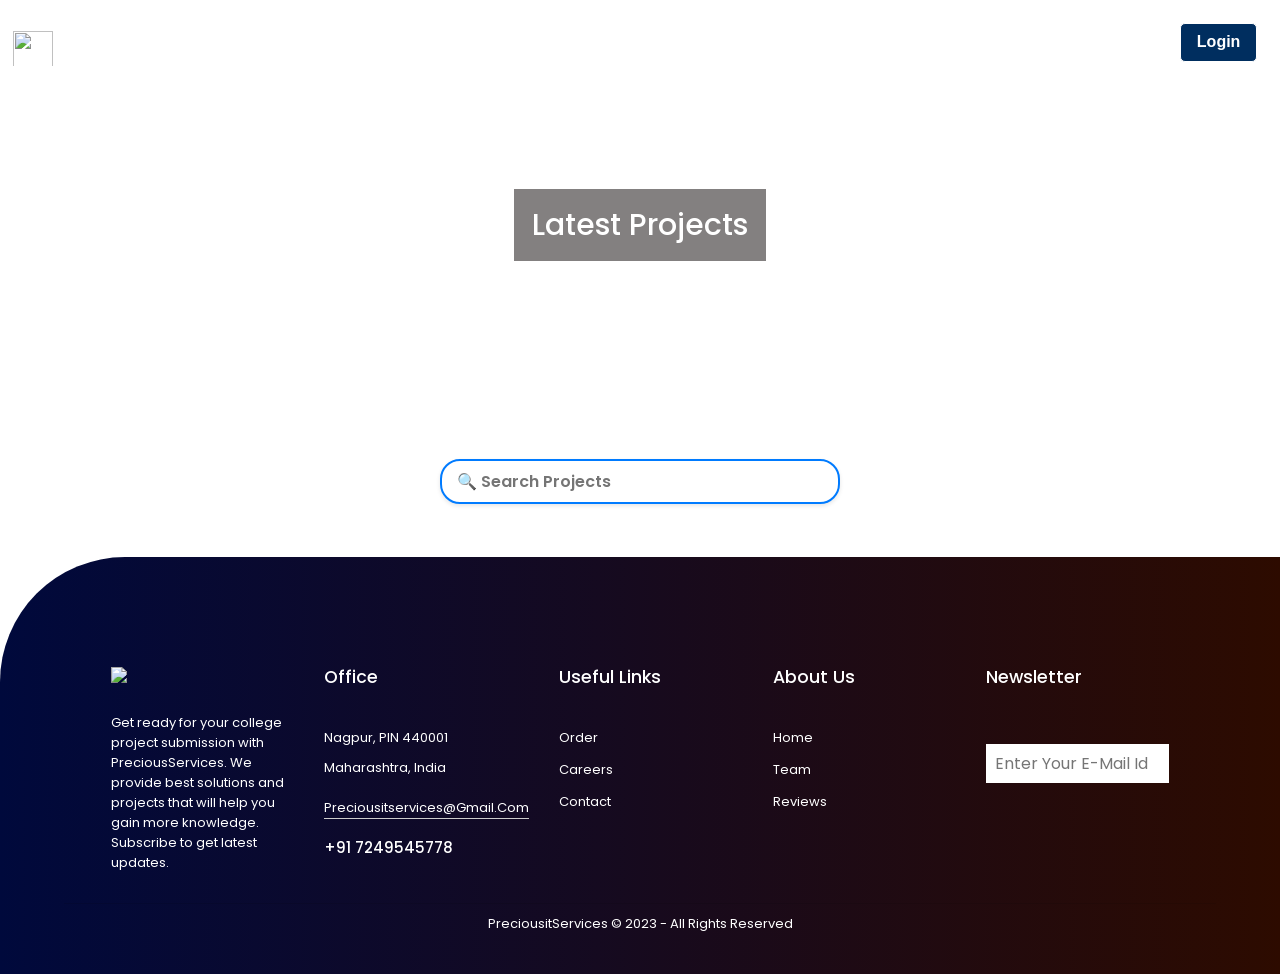
==== backend/public/index.html @ c2a7f5cf "Merge 820ec795fe63b4557c0c79890b43ce06cd295b3c into 014f9a21ab334cb07d75937ef982d6d2a58b1f78" ====
<!DOCTYPE html>
<html lang="en">

<head>
    <meta charset="UTF-8">
    <meta name="viewport" content="width=device-width, initial-scale=1.0">
    <link rel="stylesheet" href="./style.css">
    <link rel="stylesheet" href="../../main.css">
    <link rel="stylesheet" href="https://cdnjs.cloudflare.com/ajax/libs/font-awesome/5.15.3/css/all.min.css">
    <link rel="stylesheet" href="https://unpkg.com/swiper/swiper-bundle.min.css" />
    <link
      rel="stylesheet"
      href="https://cdnjs.cloudflare.com/ajax/libs/font-awesome/5.15.3/css/all.min.css"
    />
    <script src="https://cdnjs.cloudflare.com/ajax/libs/jquery/3.6.0/jquery.min.js"></script>
    <link rel="icon" href="./images/image.png" />
    <link
      rel="stylesheet"
      href="https://cdnjs.cloudflare.com/ajax/libs/twitter-bootstrap/4.1.3/css/bootstrap.min.css"
    />
    <link
      rel="stylesheet"
      href="https://cdnjs.cloudflare.com/ajax/libs/ionicons/2.0.1/css/ionicons.min.css"
    />
    <link
      rel="stylesheet"
      href="https://cdn.jsdelivr.net/npm/bootstrap@4.5.3/dist/css/bootstrap.min.css"
      integrity="sha384-TX8t27EcRE3e/ihU7zmQxVncDAy5uIKz4rEkgIXeMed4M0jlfIDPvg6uqKI2xXr2"
      crossorigin="anonymous"
    />
    <link
      rel="stylesheet"
      href="https://stackpath.bootstrapcdn.com/font-awesome/4.7.0/css/font-awesome.min.css"
      integrity="sha384-wvfXpqpZZVQGK6TAh5PVlGOfQNHSoD2xbE+QkPxCAFlNEevoEH3Sl0sibVcOQVnN"
      crossorigin="anonymous"
    />
    <link
      href="https://fonts.googleapis.com/css2?family=Material+Symbols+Outlined"
      rel="stylesheet"
    />

    <link href="lib/bootstrap/css/bootstrap.min.css" rel="stylesheet" />
    <link href="lib/ionicons/css/ionicons.min.css" rel="stylesheet" />
    <link rel="stylesheet" href="./chatBot/style.css" />
    <link href="lib/owlcarousel/assets/owl.carousel.min.css" rel="stylesheet" />
    <link href="lib/lightbox/css/lightbox.min.css" rel="stylesheet" />
    <script src="https://cdnjs.cloudflare.com/ajax/libs/jquery/3.6.0/jquery.min.js"></script>
    <title>Projects</title>
</head>

<body>
    <header class="header" style="padding: 1.3em;">
        <a href="../../index.html" class="logo"><img src="../../images/pngwing.com(5).png" style="margin-top: .8em;"
                alt=""></a>
        <div class="fas fa-bars"></div>
        <nav class="navbar">
            <ul style="padding-bottom:5px;">
                <li><a href="../../index.html">home</a></li>
                <li><a href="../public/index.html">Projects</a></li>
                <!-- <li><a href="careers.html">career</a></li> -->
                <li><a href="../../index.html#contact">contact</a></li>
                <li><a href="../../backend/public/ourTeam/index.html">Our team</a></li>
                <button id="login" style="cursor: pointer;">Login</button>
                <!-- <h3 id="name"></h3> -->
                <!-- <img id="image" onclick="ProfileClicked()" /> -->
                <!-- <button onclick="logout()" id="logout">Logout</button> -->
            </ul>
        </nav>
    </header>

    <div class="headingProjects">
        <h2><span>Latest Projects</span></h2>
        <input type="search" id="searchProjects" placeholder="🔍 Search projects">
    </div>

    <!-- Latest Courses -->
    <section class="container" style="margin-bottom: 35px;">
        <div class="courses">
            <!-- Projects will be dynamically added here -->
        </div>
    </section>

    <!-- footer  -->

    <footer>
        <div class="row_f">
          <div class="col">
            <img src="../../images/pngwing.com(5).png" class="logo_f" />
            <p class="text-trans-none">
              Get ready for your college project submission with PreciousServices.
              We provide best solutions and projects that will help you gain more knowledge.
              Subscribe to get latest updates.
            </p>
          </div>
          <div class="col">
            <h3>Office</h3>
            <p>Nagpur, PIN 440001</p>
            <p>Maharashtra, India</p>
            <p class="email">preciousitservices@gmail.com</p>
            <h4>+91 7249545778</h4>
          </div>
          <div class="col">
            <h3>Useful Links</h3>
            <ul>
              <li><a href=".index.html#portfolio">Order</a></li>
              <!-- <li> <a href="#team">Team</a></li> -->
              <li><a href="careers.html">careers</a></li>
              <li><a href="tel:7249545778">Contact</a></li>
              <!-- <li> <a href="#faq">FAQ</a></li> -->
            </ul>
          </div>
          <div class="col">
            <h3>About Us</h3>
            <ul>
              <li><a href="index.html">Home</a></li>
              <li><a href="./backend/public/ourTeam/index.html">Team</a></li>
              <li><a href="index.html#service">Reviews</a></li>
              <!-- <li><a href="#">Terms & condition</a></li> -->
              <!-- <li> <a href="#">Privacy policy</a></li> -->
            </ul>
          </div>
          <div class="col">
            <h3>Newsletter</h3>
            <form>
              <i class="icon ion-md-mail"></i>
              <input type="email" placeholder="Enter your e-mail id" required />
              <button type="submit"><i class="icon ion-md-send"></i></button>
            </form>
          </div>
        </div>
        <hr>
        <p class="copyright">
          PreciousitServices &copy; 2023 - All Rights Reserved
        </p>
      </footer>
    <!-- footer  -->

    <script src="https://checkout.razorpay.com/v1/checkout.js"></script>
    <script src="./payment.js"></script>
    <script src="./projects.js"></script>
    <script src="../../main.js"></script>
    <!-- <script src="../../js/login.js"></script> -->
    <script src="https://code.jquery.com/jquery-3.5.1.slim.min.js"
        integrity="sha384-DfXdz2htPH0lsSSs5nCTpuj/zy4C+OGpamoFVy38MVBnE+IbbVYUew+OrCXaRkfj"
        crossorigin="anonymous"></script>
    <script src="https://cdn.jsdelivr.net/npm/bootstrap@4.5.3/dist/js/bootstrap.bundle.min.js"
        integrity="sha384-ho+j7jyWK8fNQe+A12Hb8AhRq26LrZ/JpcUGGOn+Y7RsweNrtN/tE3MoK7ZeZDyx"
        crossorigin="anonymous"></script>
        <script src="https://unpkg.com/swiper/swiper-bundle.min.js"></script>



</body>

</html>
---- backend/public/style.css ----
* {
  padding: 0;
  margin: 0;
}

body {
  font-family: "Poppins", sans-serif;
  transition: 0.1s;
}

.headingProjects {
  background-image: url("./img/projects.jpg");
  height: 50vh;
  width: 100vw;
  background-size: cover;
  background-repeat: no-repeat;
}

.headingProjects h2 {
  color: white;
  display: flex;
  justify-content: center;
  height: 50vh;
  margin: auto;
  align-items: center;
  font-size: 3em;
}

.headingProjects h2 span {
  background-color: rgba(74, 70, 70, 0.684);
  padding: 0.6em;
}

section {
  width: 60%;
  margin: 8vh auto;
}

.section-title {
  display: flex;
  justify-content: center;
}

/* Courses Style */
.courses {
  position: relative;
  display: grid;
  grid-template-columns: repeat(3, 1fr);
  grid-column-gap: 24px;
}
.course {
  text-align: center;
  box-shadow: rgba(99, 99, 99, 0.2) 0px 2px 8px 0px;
  padding: 20px;
  /* width: 15vw;
    height: 30vh; */
    margin-top: 20px;
    border-radius: 8px;
    transition: border 0.1s linear 0s;
    cursor: pointer;
}
.course:hover{
    border: .2px solid rgb(171, 170, 170);
}

.course[data-paid="false"]:hover {
  /* Your hover effect styles */
  border: 0.7px solid grey;
}

.course .course-banner img {
  width: 150px;
  height: 150px;
}

.course-author:hover {
  text-decoration: underline;
  color: tomato;
}
.course-info {
  display: flex;
  flex-direction: column;
  align-items: center; /* Center horizontally */
  text-align: center; /* Center text inside container */
  margin-top: 1em;
}

.course-title{
  margin-top: .5em;
}

.btn-7c {
  overflow: hidden;
}
.btn-7c:before {
  color: #fff;
  z-index: 1;
}
.btn-7c:after {
  position: absolute;
  top: 0;
  left: 0;
  height: 100%;
  z-index: 0;
  width: 0;
  background: #61a2f6e4;
  transition: none;
}
.btn-7c:focus:after {
  animation: fillToRight 0.7s forwards;
}
@keyframes fillToRight {
  to {
    width: 100%;
  }
}

/* Style for the pop-up overlay */
.popup {
  display: none;
  position: fixed;
  top: 0;
  left: 0;
  width: 100%;
  height: 100%;
  background-color: rgba(0, 0, 0, 0.5);
  z-index: 1000;
}

/* Style for the pop-up content */
.popup-content {
  position: absolute;
  top: 50%;
  left: 50%;
  width: 70%;
  transform: translate(-50%, -50%);
  background-color: #fff;
  padding: 20px;
  border-radius: 5px;
  box-shadow: 0 0 10px rgba(0, 0, 0, 0.3);
  max-height: 80vh; /* Adjust this value to control the maximum height of the pop-up */
  overflow: hidden; /* Add scrollbar if content exceeds the max height */
}

@media screen and (max-width: 600px) {
  .popup-content {
    width: 90%; /* Adjust the width for smaller screens */
  }
  .popup-content img {
    width: 90%;
  }
}

/* styles.css */

/* Style for the pop-up overlay */
.popup {
  /* position: fixed; */
  top: 0;
  left: 0;
  width: 100%;
  height: 100%;
  background-color: rgba(0, 0, 0, 0.7);
  display: flex;
  justify-content: center;
  align-items: center;
}

/* Style for the pop-up content */
.popup-content {
  background-color: #fff;
  padding: 20px;
  border-radius: 5px;
  box-shadow: 0px 0px 10px rgba(0, 0, 0, 0.3);
  position: relative;
  width: fit-content;
}

/* Style for the close button */
.close-button {
  position: absolute;
  top: 10px;
  right: 6px;
  font-size: 20px;
  color: #333;
  cursor: pointer;
  background: none;
  z-index: 999;
  border: none;
}

/* Style for the Swiper container */
.swiper-container {
  width: 100%;
  max-width: 600px;
  margin: 0 auto;
  max-height: 60vh;
}

/* Style for the Swiper slides */
.swiper-slide img {
  width: 50%;
  height: auto;
}

/* Style for the Swiper navigation buttons */
.swiper-button-next,
.swiper-button-prev {
  font-size: 24px;
  color: #333;
  cursor: pointer;
  background: none;
  border: none;
  position: absolute;
  top: 50%;
  transform: translateY(-50%);
}

.swiper-button-next {
  right: 10px;
}

.swiper-button-prev {
  left: 10px;
}

/* Style for the close button */
.close-button {
  position: absolute;
  top: 8px;
  right: 15px;
  background: none;
  border: none;
  cursor: pointer;
}

.close-button i {
  font-size: 2rem;
}

.eye-button {
  background: none;
  border: none;
}


.eye-button i{
  font-size: 1.5em;
}

@media screen and (max-width: 768px) {
  /* Adjust the pop-up and slider styles for mobile devices */
  .popup {
    align-items: flex-start;
    overflow-y: scroll; /* Add scrollbar for content that exceeds the screen height */
  }

  .popup-content {
    width: 80%; /* Adjust the width for better fit on smaller screens */
    padding: 8px;
  }

  .swiper-container {
    max-width: 100%; /* Adjust the maximum width for better responsiveness */
    max-height: 50vh; /* Adjust the maximum height for better fit */
  }

  .swiper-slide img {
    width: 80%; /* Adjust the image width to fill the container */
  }
}

/* Style for the rest of your page content */
/* ... (existing styles) ... */

.fa-star {
  font-size: 12px;
}
.fa-star.filled {
  color: #ffc014;
}
.fa-star.empty {
  color: #aeaeae;
  opacity: 0.25;
}
.course-info span {
  color: #a2a2a2;
}
.course-detail h3 {
  font-size: 1.5em;
}
.course-detail p {
  font-size: 1.3em;
  background-color: rgba(255, 0, 0, 0.357);
  width: fit-content;
  padding: 0.1em 0.5em;
  margin: 0.8vh auto;
}

.btn:hover {
  background: rgba(153, 187, 241, 0.419);
}

.btn {
  border: none;
  border-radius: 8px;
  font-family: inherit;
  font-size: 1.3em;
  color: inherit;
  border: 0.5px solid grey;
  background: none;
  cursor: pointer;
  padding: 8px 15px;
  display: inline-block;
  margin: 1vh auto;
  text-transform: uppercase;
  letter-spacing: 1px;
  font-weight: 700;
  outline: none;
  position: relative;
  transition: all 0.3s;
}

.btn:after {
  content: "";
  position: absolute;
  z-index: -1;
  transition: all 0.3s;
}

.buy-button {
  padding: 0.7em;
  width: 10em;
  color: black;
  font-size: 1.2em;
  border: 0.5px solid grey;
  cursor: pointer;
  margin: 0.7em 0;
  font-weight: 600;
  border-radius: 8px;
  font-family: inherit;
}
.buy-button:hover {
  background: #2e4a79;
  color: white;
}

.buy-button[data-paid="true"] {
  /* Button styles when purchased */
  background-color: none;
  pointer-events: none; /* Disable pointer events after purchase */
}

@media (max-width: 600px) {
  .headingProjects h2 {
    font-size: 2em;
  }

  section {
    width: 80%;
  }

  .courses {
    grid-template-columns: repeat(1, 1fr);
    grid-column-gap: 16px;
  }

  .course {
    padding: 10px;
    border-radius: 10px;
    margin: 1.5vh 0;
  }

  .course-banner img {
    width: 100px;
    height: 100px;
  }
}

/* Medium screens (tablets) */
@media (min-width: 601px) and (max-width: 1024px) {
  .headingProjects h2 {
    font-size: 2.5em;
  }

  section {
    width: 70%;
  }

  .courses {
    grid-template-columns: repeat(2, 1fr);
  }
}

.headingProjects input {
  display: flex;
  justify-content: center;
  height: 5vh;
  margin: 1vh auto;
  align-items: center;
  font-size: 2em;
}

.headingProjects input::placeholder {
  padding-left: 0.3em;
  font-weight: 600;
}
#searchProjects {
  padding: 10px;
  border: 2px solid #007bff;
  border-radius: 20px;
  font-size: 16px;
  outline: none;
  box-shadow: 0px 2px 4px rgba(0, 0, 0, 0.1);
  width: 100%;
  max-width: 400px;
}

@media (max-width: 480px) {
  #searchProjects {
    font-size: 14px;
    width: 70vw;
  }
  #searchProjects::placeholder {
    font-size: 0.9em;
  }
}

@import url("https://fonts.googleapis.com/css2?family=Poppins:ital,wght@0,200;0,300;0,400;0,500;1,100;1,300;1,400;1,500&display=swap");

* {
  font-family: "Poppins", sans-serif;
  margin: 0;
  padding: 0;
  box-sizing: border-box;
  text-transform: capitalize;
  transition: all 0.2s linear;
  text-decoration: none;
  scroll-behavior: smooth;
}

html {
  font-size: 62.5%;
  scroll-behavior: smooth;
}

body {
  overflow-x: hidden;
}

.heading,
.clients .section-header h2,
.section-head h1,
.testimonials .section-header h2,
.section-head-1 h4 {
  margin: 2rem;
  padding-top: 6rem;
  display: inline-block;
  font-size: 3.5rem;
  color: #002e5f;
  position: relative;
  letter-spacing: 0.2rem;
}

.heading::before,
.heading::after,
.clients .section-header h2::before,
.clients .section-header h2::after,
.section-head h1::before,
.section-head h1::after,
.testimonials .section-header h2::before,
.testimonials .section-header h2::after,
.section-head-1 h4::before,
.section-head-1 h4::after {
  content: "";
  position: absolute;
  height: 2.5rem;
  width: 2.5rem;
  border-top: 0.4rem solid #002e5f;
  border-left: 0.4rem solid #002e5f;
}

.faq .heading::before,
.faq .heading::after {
  border-top: 0.4rem solid #00bfff;
  border-left: 0.4rem solid #00bfff;
}

.heading::before,
.clients .section-header h2::before,
.section-head h1::before,
.testimonials .section-header h2::before,
.section-head-1 h4::before {
  top: 5.8rem;
  left: -2rem;
}

.heading::after,
.clients .section-header h2::after,
.section-head h1::after,
.testimonials .section-header h2::after,
.section-head-1 h4::after {
  bottom: -0.5rem;
  right: -2rem;
  transform: rotate(180deg);
}

.row .btn {
  outline: none;
  border: none;
  border-radius: 5rem;
  background: white;
  border-style: groove;
  border-color: #002e5f;
  font-size: 1.5rem;
  cursor: pointer;
  height: 3.5rem;
  width: 15rem;
  box-shadow: 0 0.2rem 0.5rem rgba(0, 0, 0, 0.3);
}

.communicate .btn {
  outline: none;
  border: none;
  border-radius: 5rem;
  background: white;
  border-style: groove;
  border-color: #002e5f;
  font-size: 1.5rem;
  cursor: pointer;
  height: 3.5rem;
  width: 15rem;
  box-shadow: 0 0.2rem 0.5rem rgba(0, 0, 0, 0.3);
}

.row .btn:hover {
  letter-spacing: 0.1rem;
  opacity: 0.9;
  color: white;
  background: #002e5f;
}

.communicate .btn:hover {
  letter-spacing: 0.1rem;
  opacity: 0.9;
  color: white;
  background: #00bfff;
}

.header {
  display: flex;
  align-items: center;
  justify-content: space-between;
  width: 100%;
  padding: 1rem 2rem;
  position: fixed;
  top: 0;
  left: 0;
  z-index: 100;
  position: fixed;
}

.header .logo img {
  width: 100%;
  height: 4rem;
  padding-bottom: 0.5em;
  top: 0;
  left: 0;
}

.header .navbar ul {
  list-style-type: none;
  display: flex;
  align-items: center;
  padding-top: 0.5rem;
  justify-content: space-around;
}

.header .navbar ul button {
  flex-wrap: wrap;
  color: rgb(255, 255, 255);
  font-size: large;
  font-family: "Segoe UI", Tahoma, Geneva, Verdana, sans-serif;
  font-weight: 600;
  border-radius: 5px;
  border: none;
  background-color: #002e5f;
  padding: 0.6em;
}

.header .navbar ul button:hover {
  background-color: #227ebb;
  transition: 0.2s;
  transform: ease-in-out;
}

/* name of the user */
.nameCSS {
  color: white;
  margin: 0 1em;
  border: 0.5px solid white;
  padding: 0.2em;
  font-weight: 550;
}

/* image for user */
#image {
  width: 5em;
  border-radius: 50%;
  cursor: pointer;
}

/* logout btn */
#logout {
  margin: 0.2em 1em 0.1em 1em;
  display: none;
}

.header .navbar ul li {
  margin: 0 1.5rem;
}

.header .navbar ul li a {
  font-size: 2rem;
  color: #fff;
}

.header .navbar ul li a:hover {
  color: #00bfff;
  text-decoration: underline;
}

.header .logo i {
  padding: 0.5rem;
}

.header .fa-bars {
  color: #fff;
  cursor: pointer;
  font-size: 3rem;
  display: none;
}

.home {
  min-height: 100vh;
  width: 100vw;
  background-image: url(./images/img1.jpg);
  background-size: cover;
  display: flex;
  align-items: center;
  justify-content: center;
  flex-flow: column;
  text-align: center;
  padding: 0 1rem;
  position: relative;
  overflow: hidden !important;
}

.home h1 {
  color: #fff;
  font-size: 5.5rem;
}

.home h2 {
  color: #fff;
  font-size: 3rem;
}

.home .wave {
  position: absolute;
  bottom: -0.5rem;
  left: 0;
  height: 11rem;
  width: 100%;
  background: url(../public/home/images/wave.png);
  background-size: 100rem 11rem;
  animation: waves 8s linear infinite;
  background-repeat: repeat-x;
}

.home .wave2 {
  animation-direction: reverse;
  animation-duration: 6s;
  opacity: 0.3;
}

.home .wave3 {
  animation-duration: 4s;
  opacity: 0.5;
}

@keyframes waves {
  0% {
    background-position-x: 0;
  }
  100% {
    background-position-x: 100rem;
  }
}

.about {
  min-height: 55vh;
  width: 100vw;
  top: -3rem;
  text-align: center;
  position: relative;
  overflow: hidden;
  line-height: 10rem;
}

.about .row {
  line-height: 4rem;
  display: flex;
  align-items: center;
  justify-content: space-around;
  padding: 0 4rem;
}

.about .row .content {
  text-align: center;
}

.about .row .content h3 {
  font-size: 3rem;
  color: black;
}

.about .row .content p {
  font-size: 2rem;
  color: #333;
  padding: 1rem 0;
}
.pt-5 .container .row .section-head p {
  font-size: 2rem;
  color: #333;
  padding: 1rem 0;
}
.section-head {
  margin-bottom: 60px;
  text-align: center;
  margin-top: -8rem;
}
.section-head p {
  font-size: 20px;
  line-height: 28px;
  text-align: center;
}
.item {
  background: #fff;
  text-align: center;
  padding: 30px 25px;
  box-shadow: 0 0 25px rgba(0, 0, 0, 0.07);
  border-radius: 20px;
  margin-bottom: 30px;
  margin-top: -2rem;
  border: 5px solid rgba(0, 0, 0, 0.07);
  -webkit-transition: all 0.5s ease 0s;
  transition: all 0.5s ease 0s;
}
.item:hover {
  background: #c8d8e4;
  box-shadow: 0 8px 20px 0 rgba(0, 0, 0, 0.2);
  -webkit-transition: all 0.5s ease 0s;
  transition: all 0.5s ease 0s;
}
.item:hover .item,
.item:hover span.icon {
  background: #fff;
  border-radius: 10px;
  -webkit-transition: all 0.5s ease 0s;
  transition: all 0.5s ease 0s;
}
.item h6 {
  font-size: 2rem;
}
.item:hover h6,
.item:hover p {
  color: #2b6777;
  -webkit-transition: all 0.5s ease 0s;
  transition: all 0.5s ease 0s;
}
.item .icon {
  font-size: 40px;
  margin-bottom: 25px;
  color: yellow;
  width: 90px;
  height: 90px;
  line-height: 96px;
  border-radius: 50px;
}
.item .feature_box_col_one {
  background: rgba(247, 198, 5, 0.2);
  color: #52ab98;
}
.item .feature_box_col_two {
  background: rgba(255, 77, 28, 0.15);
  color: #52ab98;
}
.item .feature_box_col_three {
  background: rgba(0, 147, 38, 0.15);
  color: #52ab98;
}
.item .feature_box_col_four {
  background: rgba(0, 108, 255, 0.15);
  color: #52ab98;
}
.item .feature_box_col_five {
  background: rgba(146, 39, 255, 0.15);
  color: #52ab98;
}
.item .feature_box_col_six {
  background: rgba(23, 39, 246, 0.15);
  color: #52ab98;
}
.item p {
  font-size: 15px;
  line-height: 26px;
}
.item h6 {
  margin-bottom: 20px;
  color: #2f2f2f;
}

.counters {
  background-image: url(../images/img2.jpg);
  background-size: cover;
  background-attachment: fixed;
  background-repeat: no-repeat;
  color: #fff;
  padding: 40px 20px;
}

.counters .container {
  display: grid;
  grid-template-columns: repeat(4, 1fr);
  grid-gap: 30px;
  text-align: center;
}

.counters i {
  color: #fff;
  margin-bottom: 5px;
}

.counters .counter {
  font-size: 45px;
  margin: 10px 0;
}

@media (max-width: 700px) {
  .counters .container {
    grid-template-columns: repeat(2, 1fr);
  }

  .counters .container > div:nth-of-type(1),
  .counters .container > div:nth-of-type(2) {
    border-bottom: 1px lightskyblue solid;
    padding-bottom: 20px;
  }

  .header .navbar ul button {
    width: fit-content;
    height: 3.5vh;
    flex-wrap: wrap;
    background: transparent;
    color: rgb(85, 85, 85);
    font-size: large;
    border: 0.5px solid white;
    font-family: "Segoe UI", Tahoma, Geneva, Verdana, sans-serif;
    font-weight: 600;
  }

  .header .navbar ul button:hover {
    text-decoration: underline;
    background: none;
    color: #1da1f2;
  }

  .nameCSS {
    color: rgb(16, 16, 16);
    margin: 0 1em;
    padding: 0.2em;
    font-weight: 550;
    text-decoration: underline;
  }
}

.section-head-1 {
  margin-bottom: 60px;
  background-size: 200%;
  background-position: left;
}
.section-head-1 p {
  color: #333;
  font-size: 20px;
  line-height: 28px;
  text-align: center;
}
.item {
  background: #fff;
  text-align: center;
  padding: 30px 25px;
  box-shadow: 0 0 25px rgba(0, 0, 0, 0.07);
  border-radius: 20px;
  margin-bottom: 30px;
  border: 1px solid rgba(0, 0, 0, 0.07);
  -webkit-transition: all 0.7s ease 0s;
  transition: all 0.7 ease 0s;
}
.item:hover {
  background-image: linear-gradient(to bottom right, #66ffcc 0%, #ffccff 100%);
  background-position: right;
  transition: background-position 3s;
  box-shadow: 0 1px 1px 0 rgba(0, 0, 0, 0.2);
  -webkit-transition: all 0.5s ease 0s;
  transition: all 0.7s ease 0s;
}
.item:hover .item,
.item:hover span.icon {
  background: #fff;
  border-radius: 10px;
  -webkit-transition: all 0.5s ease 0s;
  transition: all 0.5s ease 0s;
}
.item:hover h6,
.item:hover p {
  color: #2b6777;
  -webkit-transition: all 0.5s ease 0s;
  transition: all 0.5s ease 0s;
}
.item .icon {
  font-size: 40px;
  margin-bottom: 25px;
  color: yellow;
  width: 90px;
  height: 90px;
  line-height: 96px;
  border-radius: 50px;
}
.item .feature_box_col_one {
  background: rgba(247, 198, 5, 0.2);
  color: #52ab98;
}
.item .feature_box_col_two {
  background: rgba(255, 77, 28, 0.15);
  color: #52ab98;
}
.item .feature_box_col_three {
  background: rgba(0, 147, 38, 0.15);
  color: #52ab98;
}
.item .feature_box_col_four {
  background: rgba(0, 108, 255, 0.15);
  color: #52ab98;
}
.item .feature_box_col_five {
  background: rgba(146, 39, 255, 0.15);
  color: #52ab98;
}
.item .feature_box_col_six {
  background: rgba(23, 39, 246, 0.15);
  color: #52ab98;
}
.item p {
  font-size: 15px;
  font-family: "Varela Round", Arial, "Helvetica Neue", Helvetica, sans-serif;
  line-height: 26px;
}
.item h6 {
  margin-bottom: 20px;
  font-family: "Varela Round", Arial, "Helvetica Neue", Helvetica, sans-serif;
  color: #2f2f2f;
}

.communicate {
  text-align: center;
  align-items: center;
  background-image: url(../images/img3.jpg);
  background-repeat: no-repeat;
  background-size: cover;
  background-attachment: fixed;
  color: #fff;
  min-height: 35vh;
  padding: 40px 20px;
}

.communicate h3 {
  margin-top: 3rem;
  font-size: 3rem;
}

.communicate p {
  font-size: 2rem;
}

.testimonials {
  position: relative;
  padding: 90px 0 60px 0;
  background: #f2f2f2;
}

.testimonials .testimonial-item {
  position: relative;
  margin: 0 15px 30px 15px;
  background: #ffffff;
}

.testimonials .testimonial-img {
  position: relative;
  background: #000000;
  overflow: hidden;
}

.testimonials .testimonial-text {
  position: relative;
  width: 100%;
  padding: 30px 15px;
  text-align: center;
  background: #ffffff;
}

.testimonials .testimonial-text h3 {
  font-size: 18px;
  font-weight: 700;
  margin-bottom: 10px;
}

.testimonials .testimonial-text h4 {
  font-size: 12px;
  font-weight: 300;
  text-transform: uppercase;
}

.testimonials .testimonial-text p {
  margin: 0;
  font-size: 16px;
  font-weight: 300;
}

.testimonials .owl-nav,
.testimonials .owl-dots {
  margin-top: 5px;
  text-align: center;
}

.testimonials .owl-dot {
  display: inline-block;
  margin: 0 5px;
  width: 12px;
  height: 12px;
  border-radius: 50%;
  background-color: #dddddd;
}

.testimonials .owl-dot.active {
  background-color: #4f84c4;
}

@media (max-width: 575px) {
  .testimonials .testimonial-text {
    padding: 25px;
  }
  .header .navbar ul button {
    margin: 0.3em 0 !important;
  }
  #image {
    padding: 0.3em 0 !important;
  }
}

.clients {
  position: relative;
  padding: 90px 0;
  text-align: center;
  margin-top: -10rem;
  margin-bottom: -10rem;
}

.clients .section-header p {
  padding-bottom: 10px;
  margin-top: 2.5rem;
  text-align: center;
  font-size: 2rem;
  color: #333;
  padding: 1rem 0;
}

.clients img {
  max-width: 100%;
  opacity: 1;
  transition: 0.3s;
  padding: 15px 0;
}

.clients img:hover {
  opacity: 0.5;
}

.clients .owl-nav,
.clients .owl-dots {
  margin-top: 5px;
  text-align: center;
}

.clients .owl-dot {
  display: inline-block;
  margin: 0 5px;
  width: 12px;
  height: 12px;
  border-radius: 50%;
  background-color: #ddd;
}

.clients .owl-dot.active {
  background-color: #4f84c4;
}

.team {
  min-width: 100vw;
  min-height: 95vh;
  text-align: center;
  background-color: #222;
}

.team .heading {
  color: #00bfff;
}

.team .heading::before,
.team .heading::after {
  border-color: #00bfff;
}

.team .row {
  display: inline-block;
  flex-direction: row;
  align-items: center;
  justify-content: center;
}

.team .row .card {
  height: 35rem;
  width: 25rem;
  background-color: #fff;
  text-align: center;
  margin: 5rem 5rem;
  position: relative;
  overflow: hidden;
  -webkit-box-reflect: below 5px linear-gradient(transparent 70%, #0004);
  transition: 0.5s;
}

.team .row .card:hover {
  transform: translateY(-10px);
  cursor: pointer;
}

.team .row .card .image {
  margin: 1rem 0;
  padding-top: 4rem;
}

.team .row .card .image img {
  height: 13rem;
  width: 13rem;
  border-radius: 50%;
  border: 0.5rem solid #fff;
  box-shadow: 0 0 0.5rem rgba(0, 0, 0, 0.3);
  object-fit: cover;
}

.team .row .card .info h3 {
  font-size: 2rem;
  color: #333;
}

.team .row .card .info span {
  font-size: 1.8rem;
  color: #00bfff;
}

.team .row .card .info .icons a {
  margin-top: 4rem;
  padding-top: 0 1rem;
  font-size: 2rem;
  color: #333;
  align-items: center;
  justify-content: center;
  padding: 1rem;
}

.team .row .card .info .icons .fa-facebook-f:hover,
.footer .icons .fa-facebook-f:hover {
  color: #4267b2;
  text-decoration: none;
}

.team .row .card .info .icons .fa-twitter:hover,
.footer .icons .fa-twitter:hover {
  color: #1da1f2;
  text-decoration: none;
}

.team .row .card .info .icons .fa-instagram:hover,
.footer .icons .fa-instagram:hover {
  color: #c13584;
  text-decoration: none;
}

.team .row .card .info .icons .fa-linkedin:hover,
.footer .icons .fa-linkedin:hover {
  color: #2867b2;
  text-decoration: none;
}

.team .row .card::before,
.team .row .card::after {
  content: "";
  position: absolute;
  border-radius: 50%;
  height: 13.5rem;
  width: 13.5rem;
  z-index: -1;
}

.team .row .card::before {
  background: #00bfff;
  top: -3rem;
  right: -4rem;
}

.team .row .card::after {
  background: #ccc;
  bottom: -3rem;
  left: -4rem;
}

.contact {
  text-align: center;
  align-items: center;
}

.contact .heading {
  margin-bottom: 1rem;
}

.contact h2 {
  margin-bottom: 1.5rem;
}

.contact-in {
  width: 80%;
  height: auto;
  margin: auto auto 5rem auto;
  display: flex;
  flex-wrap: wrap;
  padding: 10px;
  border-radius: 10px;
  background: #fff;
  box-shadow: 0px 0px 10px 0px #666;
}

.contact-map {
  width: 100%;
  height: auto;
  flex: 50%;
}
.contact-map iframe {
  width: 100%;
  height: 100%;
}
.contact-form {
  width: 100%;
  height: auto;
  flex: 50%;
  text-align: left;
}
.contact-form-txt {
  margin-left: 2rem;
  width: 95%;
  height: 40px;
  color: #000;
  border: 1px solid #bcbcbc;
  border-radius: 50px;
  outline: none;
  margin-bottom: 20px;
  padding: 15px;
}
.contact-form-email {
  margin-left: 2rem;
  width: 95%;
  height: 40px;
  color: #000;
  border: 1px solid #bcbcbc;
  border-radius: 50px;
  outline: none;
  margin-bottom: 20px;
  padding: 15px;
}
.contact-form-txt::placeholder {
  color: #aaa;
  font-size: 1.5rem;
}
.contact-form-email::placeholder {
  color: #aaa;
  font-size: 1.5rem;
}
.contact-form-txtarea {
  margin-left: 2rem;
  width: 95%;
  height: 130px;
  color: #000;
  border: 1px solid #bcbcbc;
  border-radius: 10px;
  outline: none;
  margin-bottom: 20px;
  padding: 15px;
  font-family: "Poppins", sans-serif;
}
.contact-form-txtarea::placeholder {
  color: #aaa;
  font-size: 1.5rem;
}

.contact-form-btn {
  margin-left: 59rem;
  outline: none;
  border: none;
  border-radius: 5rem;
  background: white;
  border-style: groove;
  border-color: #002e5f;
  font-size: 1.5rem;
  cursor: pointer;
  height: 3.5rem;
  width: 15rem;
  box-shadow: 0 0.2rem 0.5rem rgba(0, 0, 0, 0.3);
}
.contact-form-btn:hover {
  letter-spacing: 0.1rem;
  opacity: 0.9;
  color: white;
  background: #002e5f;
}
.contact-form-phone {
  margin-left: 2rem;
  width: 95%;
  height: 40px;
  color: #000;
  border: 1px solid #bcbcbc;
  border-radius: 50px;
  outline: none;
  margin-bottom: 20px;
  padding: 15px;
}
.contact-form-phone::placeholder {
  color: #aaa;
  font-size: 1.5rem;
}

.footer {
  position: relative;
  padding: 0 0 30px 0;
  background: #333;
}

.footer .footer-top {
  background: #002e5f;
  padding: 60px 0 30px 0;
}

.footer .footer-top .footer-info,
.footer .footer-top .footer-links,
.footer .footer-top .footer-contact,
.footer .footer-top .footer-newsletter {
  margin-bottom: 30px;
}

.footer .footer-top .social-links a {
  font-size: 18px;
  display: inline-block;
  background: #ffffff;
  color: #00bfff;
  line-height: 1;
  padding: 9px 0;
  margin-right: 4px;
  text-align: center;
  width: 36px;
  height: 36px;
  transition: 0.3s;
}

.footer .footer-top .social-links a:hover {
  background: #00bfff;
  color: #ffffff;
}

.footer .footer-top h4 {
  font-size: 16px;
  font-weight: 700;
  color: #ffffff;
  text-transform: uppercase;
  position: relative;
  padding-bottom: 12px;
  margin-bottom: 20px;
  letter-spacing: 1px;
}

.footer .footer-top h4::before {
  content: "";
  position: absolute;
  left: 0;
  bottom: 0;
  height: 0;
  width: 50px;
  border-bottom: 2px solid #ffffff;
}

.footer .footer-top .footer-links ul {
  list-style: none;
  padding: 0;
  margin: 0;
}

.footer .footer-top .footer-links ul i {
  padding-right: 8px;
  color: #ffffff;
  font-size: 16px;
}

.footer .footer-top .footer-links ul li {
  border-bottom: 1px solid #ffffff;
  padding: 7px 0;
}

.footer .footer-top .footer-links ul li:first-child {
  padding-top: 0;
}

.footer .footer-top .footer-links ul a {
  font-size: 14px;
  color: #ffffff;
}

.footer .footer-top .footer-links ul a:hover {
  color: #00bfff;
}

.footer .footer-top .footer-contact p {
  color: #ffffff;
  line-height: 26px;
}

.footer .footer-top .footer-newsletter input[type="email"] {
  padding: 6px 8px;
  width: 60%;
  border: 1px solid #ffffff;
  background: transparent;
  color: #ffffff;
}

.footer .footer-top .footer-newsletter input[type="submit"] {
  border: 0;
  width: 40%;
  padding: 6px 0;
  text-align: center;
  color: black;
  border: 1px solid #ffffff;
  background: #ffffff;
  transition: 0.3s;
  cursor: pointer;
}

.footer .footer-top .footer-newsletter input[type="submit"]:hover {
  color: #ffffff;
  background: #00bfff;
  border: 1px solid #00bfff;
  letter-spacing: 0.2rem;
}

.footer .footer-top .footer-newsletter p {
  color: #ffffff;
  font-size: 14px;
}

.footer .credit,
.footer .copyright {
  text-align: center;
  padding-top: 30px;
}

@media (min-width: 768px) {
  .footer .credit {
    text-align: right;
  }

  .footer .copyright {
    text-align: left;
  }
}

.back-to-top {
  position: fixed;
  display: none;
  background-color: #00bfff;
  color: #ffffff;
  width: 45px;
  height: 45px;
  text-align: center;
  line-height: 1;
  font-size: 44px;
  right: 15px;
  bottom: 15px;
  transition: background 0.3s;
  z-index: 9;
}

.back-to-top i {
  color: #ffffff;
}

.back-to-top i:hover {
  color: black;
}

.faq {
  min-height: 70vh;
  width: 100vw;
  text-align: center;
  padding: 0 2rem;
  background: url(../images/faq.jpg);
  background-repeat: no-repeat;
  background-size: cover;
}

.faq .row {
  display: flex;
  align-items: center;
  justify-content: center;
  padding: 0 2rem;
}

.faq .row .accordion-container {
  width: 50%;
  text-align: left;
}

.faq .row .accordion {
  margin-left: 1rem;
  margin-right: 2rem;
}

.faq .row .accordion-container .accordion .accordion-header {
  background-color: #00bfff;
  margin: 1rem 0;
  box-shadow: 0.1rem 0.1rem 0.3rem rgba(0, 0, 0, 0.3);
  cursor: pointer;
  margin-left: 1rem;
  margin-right: 2rem;
}

.faq .row .accordion-container .accordion .accordion-header span {
  display: inline-block;
  text-align: center;
  height: 4rem;
  width: 5rem;
  line-height: 4rem;
  font-size: 2rem;
  background: #333;
  color: #fff;
  clip-path: polygon(0% 0%, 75% 0%, 100% 50%, 75% 100%, 0% 100%);
}

.faq .row .accordion-container .accordion .accordion-header h3 {
  display: inline;
  color: #333;
  font-weight: 400;
  padding-left: 0.5rem;
  font-size: 1.5rem;
}

.faq .row .accordion-container .accordion .accordion-body {
  padding: 1rem;
  color: #444;
  box-shadow: 0.1rem 0.1rem 0.3rem rgba(0, 0, 0, 0.3);
  background-color: #fff;
  font-size: 1.3rem;
  display: none;
  margin-left: 1rem;
  margin-right: 2rem;
}

@media (max-width: 1200px) {
  .faq {
    min-height: 70vh;
  }

  .header .navbar ul button {
    width: fit-content;
    height: 100%;
    padding: 0 0.3em;
  }
}

@media (max-width: 1000px) {
  html {
    font-size: 50%;
  }

  .header .navbar ul button {
    width: fit-content;
    height: 3.5vh;
    flex-wrap: wrap;
    background: transparent;
    color: rgb(85, 85, 85);
    font-size: large;
    border: 0.5px solid rgb(0, 0, 0);
    font-family: "Segoe UI", Tahoma, Geneva, Verdana, sans-serif;
    font-weight: 600;
  }

  .header .navbar ul button:hover {
    text-decoration: underline;
    background: none;
    color: #1da1f2;
  }

  .nameCSS {
    color: rgb(16, 16, 16);
    margin: 0 1em;
    padding: 0.2em;
    font-weight: 550;
    text-decoration: underline;
  }

  .header .navbar ul button {
    width: fit-content;
    height: 100%;
    padding: 0 0.3em;
  }

  .header .logo img {
    width: 30%;
    height: 3.5rem;
    margin-top: 0.3em;
    top: 0;
    left: 0;
    background-size: cover;
  }

  .header .fa-bars {
    display: block;
    color: white;
    margin-right: 1rem;
  }

  .header .fa-bars:hover {
    color: #00bfff;
  }

  .header .navbar {
    position: fixed;
    top: -120%;
    left: 0;
    height: auto;
    width: 100%;
    background-color: white;
    z-index: 1000;
    border-top: 0.1rem solid rgba(0, 0, 0, 0.3);
  }

  .header .navbar ul {
    height: 100%;
    width: 100%;
    flex-flow: column;
  }

  .header .navbar ul li {
    margin: 1rem 0;
  }

  .header .navbar ul li a {
    color: grey;
    font-size: 2.4rem;
  }

  .header .fa-times {
    transform: rotate(90deg);
  }

  .header .nav-toggle {
    top: 5.8rem;
  }

  .home h1 {
    color: #fff;
    font-size: 4rem;
  }

  .home h2 {
    color: #fff;
    font-size: 2rem;
  }

  .about {
    min-height: 38vh;
    width: 100vw;
    margin-top: -3rem;
    margin-bottom: -2rem;
    top: -2rem;
    text-align: center;
    position: relative;
    overflow: hidden;
    line-height: 6rem;
  }

  .about .row {
    line-height: 2rem;
    display: flex;
    align-items: center;
    justify-content: space-around;
    padding: 0 4rem;
  }

  .about .row .content {
    text-align: center;
  }

  .about .row .content h3 {
    font-size: 2rem;
    color: var(--color);
  }

  .about .row .content p {
    font-size: 1.3rem;
    color: #333;
    padding: 1rem 0;
  }

  .clients {
    position: relative;
    padding: 90px 0;
    text-align: center;
    margin-top: -15rem;
    margin-bottom: -8rem;
  }

  .clients .section-header p {
    padding-bottom: 10px;
    margin-top: 2.5rem;
    text-align: center;
    font-size: 2rem;
  }

  .team {
    min-height: auto;
  }

  .team .row {
    flex-direction: column;
  }

  .contact {
    text-align: center;
    align-items: center;
  }

  .contact .heading {
    margin-bottom: 3rem;
    margin-top: -2rem;
  }

  .contact-in {
    width: 80%;
    height: auto;
    margin: auto auto 5rem auto;
    display: flex;
    flex-wrap: wrap;
    padding: 10px;
    border-radius: 10px;
    background: #fff;
    box-shadow: 0px 0px 10px 0px #666;
  }

  .contact-map {
    width: 100%;
    height: auto;
    flex: 50%;
  }
  .contact-map iframe {
    width: 100%;
    height: 100%;
  }
  .contact-form {
    width: 100%;
    height: auto;
    flex: 50%;
    text-align: left;
  }
  .contact-form-txt {
    width: 90%;
    height: 20px;
    color: #000;
    border: 1px solid #bcbcbc;
    border-radius: 50px;
    outline: none;
    margin-bottom: 20px;
    padding: 15px;
  }
  .contact-form-email {
    margin-left: 2rem;
    width: 90%;
    height: 20px;
    color: #000;
    border: 1px solid #bcbcbc;
    border-radius: 50px;
    outline: none;
    margin-bottom: 20px;
    padding: 15px;
  }
  .contact-form-txt::placeholder {
    color: #aaa;
    font-size: 1.5rem;
  }
  .contact-form-email::placeholder {
    color: #aaa;
    font-size: 1.5rem;
  }
  .contact-form-txtarea {
    margin-left: 2rem;
    width: 90%;
    height: 110px;
    color: #000;
    border: 1px solid #bcbcbc;
    border-radius: 10px;
    outline: none;
    margin-bottom: 20px;
    padding: 15px;
    font-family: "Poppins", sans-serif;
  }
  .contact-form-txtarea::placeholder {
    color: #aaa;
    font-size: 1.5rem;
  }

  .contact-form-btn {
    margin-left: 2rem;
    outline: none;
    border: none;
    border-radius: 5rem;
    background: white;
    border-style: groove;
    border-color: #002e5f;
    font-size: 1.5rem;
    cursor: pointer;
    height: 3.5rem;
    width: 12rem;
    box-shadow: 0 0.2rem 0.5rem rgba(0, 0, 0, 0.3);
  }
  .contact-form-btn:hover {
    letter-spacing: 0.1rem;
    opacity: 0.9;
    color: white;
    background: #002e5f;
  }
  .contact-form-phone {
    margin-left: 2rem;
    width: 90%;
    height: 20px;
    color: #000;
    border: 1px solid #bcbcbc;
    border-radius: 50px;
    outline: none;
    margin-bottom: 20px;
    padding: 15px;
  }
  .contact-form-phone::placeholder {
    color: #aaa;
    font-size: 1.5rem;
  }

  .back-to-top {
    width: 30px;
    height: 30px;
    font-size: 30px;
  }

  .faq {
    padding: 0;
    min-height: 60vh;
  }

  .faq .row {
    padding: 0 1.5rem;
    flex-flow: column;
  }

  .faq .row .accordion-container {
    width: 100%;
  }
}
.pointerBtn {
  cursor: pointer;
}
#soon {
  cursor: wait;
}

#netflix {
  cursor: pointer;
}

#talentin {
  cursor: pointer;
}

/* login media query */
@media (max-width: 1080px) {
  .chatbot {
    right: 1em !important;
    bottom: 5em;
    width: 80% !important;
    height: 65%;
    border-radius: 10px !important;
  }

  .chatbot__box {
    height: 100%;
    padding: 0.5em;
  }

  .chatbot__box ul {
    overflow-y: scroll !important;
  }

  .chatbot__chat p {
    font-size: 0.9em;
  }

  .chatbot__header span {
    display: inline;
  }

  .chatbot__input-box {
    height: 10vh !important;
  }

  .chatbot__input-box span {
    position: relative;
    font-size: 1.6em;
    bottom: 0.2em;
  }

  .chatbot__header b {
    font-size: 0.7em;
  }

  .chatbot__textarea {
    overflow-y: scroll;
    font-size: 1em;
  }

  .chatbot__input-box {
    overflow: hidden;
  }
}
---- main.css ----
@import url("https://fonts.googleapis.com/css2?family=Poppins:ital,wght@0,200;0,300;0,400;0,500;1,100;1,300;1,400;1,500&display=swap");

* {
  font-family: "Poppins", sans-serif;
  margin: 0;
  padding: 0;
  box-sizing: border-box;
  text-transform: capitalize;
  transition: all 0.2s linear;
  text-decoration: none;
  scroll-behavior: smooth;
}

html {
  font-size: 62.5%;
  scroll-behavior: smooth;
}

body {
  overflow-x: hidden;
}

.heading,
.clients .section-header h2,
.section-head h1,
.testimonials .section-header h2,
.section-head-1 h4 {
  margin: 2rem;
  padding-top: 6rem;
  display: inline-block;
  font-size: 3.5rem;
  color: #002e5f;
  position: relative;
  letter-spacing: 0.2rem;
}

.heading::before,
.heading::after,
.clients .section-header h2::before,
.clients .section-header h2::after,
.section-head h1::before,
.section-head h1::after,
.testimonials .section-header h2::before,
.testimonials .section-header h2::after,
.section-head-1 h4::before,
.section-head-1 h4::after {
  content: "";
  position: absolute;
  height: 2.5rem;
  width: 2.5rem;
  border-top: 0.4rem solid #002e5f;
  border-left: 0.4rem solid #002e5f;
}

.faq .heading::before,
.faq .heading::after {
  border-top: 0.4rem solid #00bfff;
  border-left: 0.4rem solid #00bfff;
}

.heading::before,
.clients .section-header h2::before,
.section-head h1::before,
.testimonials .section-header h2::before,
.section-head-1 h4::before {
  top: 5.8rem;
  left: -2rem;
}

.heading::after,
.clients .section-header h2::after,
.section-head h1::after,
.testimonials .section-header h2::after,
.section-head-1 h4::after {
  bottom: -0.5rem;
  right: -2rem;
  transform: rotate(180deg);
}


.text-trans-none {
  text-transform: none;
}

/*------ dark mode -----*/
label{
  position: absolute;
  width: 45px;
  height: 22px;
  right: 2px;
  top:12px;
  border: 2px solid;
  border-radius: 20px;
}
label:before{
  position: absolute;
  content: "";
  width:  20px;
  height: 20px;
  left: 1px;
  top:1px;
  border-radius: 50%;
  cursor: pointer;
  background: #000;
  transition: 0.4s;
}

label.active:before{
  left: 23px;
  background: #fff;
  /* background: black; */
}
body.night{
  background: #000;
  color: #fff;
 
}

/* ---------- */

.row .btn {
  outline: none;
  border: none;
  border-radius: 5rem;
  background: white;
  border-style: groove;
  border-color: #002e5f;
  font-size: 1.5rem;
  cursor: pointer;
  height: 3.5rem;
  width: 15rem;
  box-shadow: 0 0.2rem 0.5rem rgba(0, 0, 0, 0.3);
}

.communicate .btn {
  outline: none;
  border: none;
  border-radius: 5rem;
  background: white;
  border-style: groove;
  border-color: #002e5f;
  font-size: 1.5rem;
  cursor: pointer;
  height: 3.5rem;
  width: 15rem;
  box-shadow: 0 0.2rem 0.5rem rgba(0, 0, 0, 0.3);
}

.row .btn:hover {
  letter-spacing: 0.1rem;
  opacity: 0.9;
  color: white;
  background: #002e5f;
}

.communicate .btn:hover {
  letter-spacing: 0.1rem;
  opacity: 0.9;
  color: white;
  background: #00bfff;
}

.header {
  display: flex;
  align-items: center;
  justify-content: space-between;
  width: 100%;
  padding: 1rem 2rem;
  position: fixed;
  top: 0;
  left: 0;
  z-index: 100;
  position: fixed;
}

.header .logo img {
  width: 4rem;
  height: 4rem;
  padding-bottom: 0.5em;
  top: 0;
  left: 0;
}

.header .navbar ul {
  list-style-type: none;
  display: flex;
  align-items: center;
  padding-top: 0.5rem;
  justify-content: space-around;
}


.header .navbar ul button {
  width: 6vw;
  height: 4.3vh;
  flex-wrap: wrap;
  /* background: transparent; */
  color: rgb(255, 255, 255);
  font-size: medium;
  border: 0.5px solid white;
  font-family: "Segoe UI", Tahoma, Geneva, Verdana, sans-serif;
  font-weight: 600;
  padding: 1px;
  justify-content: center;
  text-align: center;
}


.header .navbar ul button:hover {
  background-color: #227ebb;
  transition: 0.2s;
  transform: ease-in-out;
}

/* name of the user */
.nameCSS {
  color: white;
  margin: 0 1em;
  border: 0.5px solid white;
  padding: 0.2em;
  font-weight: 550;
}

/* image for user */
#image {
  width: 5em;
  border-radius: 50%;
  cursor: pointer;
}

/* logout btn */
#logout {
  margin: 0.2em 1em 0.1em 1em;
  display: none;
}
/* .login {
  margin: 0.2em 1em 0.1em 1em;
  border: none;
  background-color: #2d0b00;
} */

.header .navbar ul li {
  margin: 0 1.5rem;
}

.header .navbar ul li a {
  font-size: 2rem;
  color: #fff;
}

.header .navbar ul li a:hover {
  color: #2d5c6b;
  text-decoration: underline;
}

.header .logo i {
  padding: 0.5rem;
}

.header .fa-bars {
  color: #fff;
  cursor: pointer;
  font-size: 3rem;
  display: none;
}

.home {
  min-height: 100vh;
  width: 100vw;
  background-image: url(./images/img1.jpg);
  background-size: cover;
  display: flex;
  align-items: center;
  justify-content: center;
  flex-flow: column;
  text-align: center;
  padding: 0 1rem;
  position: relative;
  overflow: hidden !important;
}

.home h1 {
  color: #fff;
  font-size: 5.5rem;
}

.home h2 {
  color: #fff;
  font-size: 3rem;
}

.home .wave {
  position: absolute;
  bottom: -0.5rem;
  left: 0;
  height: 11rem;
  width: 100%;
  background: url(../public/home/images/wave.png);
  background-size: 100rem 11rem;
  animation: waves 8s linear infinite;
  background-repeat: repeat-x;
}

.home .wave2 {
  animation-direction: reverse;
  animation-duration: 6s;
  opacity: 0.3;
}

.home .wave3 {
  animation-duration: 4s;
  opacity: 0.5;
}

@keyframes waves {
  0% {
    background-position-x: 0;
  }

  100% {
    background-position-x: 100rem;
  }
}

.about {
  min-height: 55vh;
  width: 100vw;
  top: -3rem;
  text-align: center;
  position: relative;
  overflow: hidden;
  line-height: 10rem;
}

.about .row {
  line-height: 4rem;
  display: flex;
  align-items: center;
  justify-content: space-around;
  padding: 0 4rem;
}

.about .row .content {
  text-align: center;
}

.about .row .content h3 {
  font-size: 3rem;
  color: black;
}

.about .row .content p {
  font-size: 2rem;
  color: #333;
  padding: 1rem 0;
}

.pt-5 .container .row .section-head p {
  font-size: 2rem;
  padding: 1rem 0;
  
}

.section-head {
  margin-bottom: 60px;
  text-align: center;
  margin-top: -8rem;
  text-emphasis-color: #fff;
}

.section-head p {
  font-size: 20px;
  line-height: 28px;
  text-align: center;
}

.item {
  background-color: #1e1d1d;
  text-align: center;
  padding: 30px 25px;
  box-shadow: 0 0 25px rgba(0, 0, 0, 0.07);
  border-radius: 20px;
  margin-bottom: 30px;
  margin-top: -2rem;
  border: 5px solid rgba(0, 0, 0, 0.07);
  -webkit-transition: all 0.5s ease 0s;
  transition: all 0.5s ease 0s;
}

.item:hover {
  background: #c8d8e4;
  box-shadow: 0 8px 20px 0 rgba(0, 0, 0, 0.2);
  -webkit-transition: all 0.5s ease 0s;
  transition: all 0.5s ease 0s;
}

.item:hover .item,
.item:hover span.icon {
  background: #fff;
  border-radius: 10px;
  -webkit-transition: all 0.5s ease 0s;
  transition: all 0.5s ease 0s;
}

.item h6 {
  font-size: 2rem;
}

.item:hover h6,
.item:hover p {
  color: #2b6777;
  text-emphasis-color: #fff;
  -webkit-transition: all 0.5s ease 0s;
  transition: all 0.5s ease 0s;
}

.item .icon {
  font-size: 40px;
  margin-bottom: 25px;
  color: yellow;
  width: 90px;
  height: 90px;
  line-height: 96px;
  border-radius: 50px;
}

.item .feature_box_col_one {
  background: rgba(247, 198, 5, 0.2);
  color: #52ab98;
}

.item .feature_box_col_two {
  background: rgba(255, 77, 28, 0.15);
  color: #52ab98;
}

.item .feature_box_col_three {
  background: rgba(0, 147, 38, 0.15);
  color: #52ab98;
}

.item .feature_box_col_four {
  background: rgba(0, 108, 255, 0.15);
  color: #52ab98;
}

.item .feature_box_col_five {
  background: rgba(146, 39, 255, 0.15);
  color: #52ab98;
}

.item .feature_box_col_six {
  background: rgba(23, 39, 246, 0.15);
  color: #52ab98;
}

.item p {
  font-size: 15px;
  line-height: 26px;
  color: #2f2f2f;
}

.item h6 {
  margin-bottom: 20px;
  color: #2f2f2f;
}

.counters {
  background-image: url(../images/img2.jpg);
  background-size: cover;
  background-attachment: fixed;
  background-repeat: no-repeat;
  color: #fff;
  padding: 40px 20px;
}

.counters .container {
  display: grid;
  grid-template-columns: repeat(4, 1fr);
  grid-gap: 30px;
  text-align: center;
}

.counters i {
  color: #fff;
  margin-bottom: 5px;
}

.counters .counter {
  font-size: 45px;
  margin: 10px 0;
}

@media (max-width: 700px) {
  .counters .container {
    grid-template-columns: repeat(2, 1fr);
  }

  .counters .container > div:nth-of-type(1),
  .counters .container > div:nth-of-type(2) {
    border-bottom: 1px lightskyblue solid;
    padding-bottom: 20px;
  }

  .header .navbar ul button {
    width: fit-content;
    height: 3.5vh;
    flex-wrap: wrap;
    background: transparent;
    color: white;
    font-size: large;
    border: 0.5px solid white;
    font-family: "Segoe UI", Tahoma, Geneva, Verdana, sans-serif;
    font-weight: 600;
  }

  .header .navbar ul button:hover {
    text-decoration: underline;
    background: none;
    color: #1da1f2;
  }

  .nameCSS {
    color: rgb(16, 16, 16);
    margin: 0 1em;
    padding: 0.2em;
    font-weight: 550;
    text-decoration: underline;
  }

  .col {
    flex-basis: 100%;
    margin-top: 20px;
  }
}

.section-head-1 {
  margin-bottom: 60px;
  background-size: 200%;
  background-position: left;
}

.section-head-1 p {
  color: #333;
 
  font-size: 20px;
  line-height: 28px;
  text-align: center;
}

.item {
  background: #fff;
  text-align: center;
  padding: 30px 25px;
  box-shadow: 0 0 25px rgba(0, 0, 0, 0.07);
  border-radius: 20px;
  margin-bottom: 30px;
  border: 1px solid rgba(0, 0, 0, 0.07);
  -webkit-transition: all 0.7s ease 0s;
  transition: all 0.7 ease 0s;
}

.item:hover {
  background-image: linear-gradient(to bottom right, #66ffcc 0%, #ffccff 100%);
  background-position: right;
  transition: background-position 3s;
  box-shadow: 0 1px 1px 0 rgba(0, 0, 0, 0.2);
  -webkit-transition: all 0.5s ease 0s;
  transition: all 0.7s ease 0s;
}

.item:hover .item,
.item:hover span.icon {
  background: #fff;
  border-radius: 10px;
  -webkit-transition: all 0.5s ease 0s;
  transition: all 0.5s ease 0s;
}

.item:hover h6,
.item:hover p {
  color: #2b6777;
  -webkit-transition: all 0.5s ease 0s;
  transition: all 0.5s ease 0s;
}

.item .icon {
  font-size: 40px;
  margin-bottom: 25px;
  color: yellow;
  width: 90px;
  height: 90px;
  line-height: 96px;
  border-radius: 50px;
}

.item .feature_box_col_one {
  background: rgba(247, 198, 5, 0.2);
  color: #52ab98;
}

.item .feature_box_col_two {
  background: rgba(255, 77, 28, 0.15);
  color: #52ab98;
}

.item .feature_box_col_three {
  background: rgba(0, 147, 38, 0.15);
  color: #52ab98;
}

.item .feature_box_col_four {
  background: rgba(0, 108, 255, 0.15);
  color: #52ab98;
}

.item .feature_box_col_five {
  background: rgba(146, 39, 255, 0.15);
  color: #52ab98;
}

.item .feature_box_col_six {
  background: rgba(23, 39, 246, 0.15);
  color: #52ab98;
}

.item p {
  font-size: 15px;
  font-family: "Varela Round", Arial, "Helvetica Neue", Helvetica, sans-serif;
  line-height: 26px;
}

.item h6 {
  margin-bottom: 20px;
  font-family: "Varela Round", Arial, "Helvetica Neue", Helvetica, sans-serif;
  color: #2f2f2f;
}

.communicate {
  text-align: center;
  align-items: center;
  background-image: url(../images/img3.jpg);
  background-repeat: no-repeat;
  background-size: cover;
  background-attachment: fixed;
  color: #fff;
  min-height: 35vh;
  padding: 40px 20px;
}

.communicate h3 {
  margin-top: 3rem;
  font-size: 3rem;
}

.communicate p {
  font-size: 2rem;
}

.testimonials {
  position: relative;
  padding: 90px 0 60px 0;
  background: #f2f2f2;
}

.testimonials .testimonial-item {
  position: relative;
  margin: 0 15px 30px 15px;
  background: #ffffff;
}

.testimonials .testimonial-img {
  position: relative;
  background: #000000;
  overflow: hidden;
}

.testimonials .testimonial-text {
  position: relative;
  width: 100%;
  padding: 30px 15px;
  text-align: center;
  background: #ffffff;
}

.testimonials .testimonial-text h3 {
  font-size: 18px;
  font-weight: 700;
  margin-bottom: 10px;
}

.testimonials .testimonial-text h4 {
  font-size: 12px;
  font-weight: 300;
  text-transform: uppercase;
}

.testimonials .testimonial-text p {
  margin: 0;
  font-size: 16px;
  font-weight: 300;
}

.testimonials .owl-nav,
.testimonials .owl-dots {
  margin-top: 5px;
  text-align: center;
}

.testimonials .owl-dot {
  display: inline-block;
  margin: 0 5px;
  width: 12px;
  height: 12px;
  border-radius: 50%;
  background-color: #dddddd;
}

.testimonials .owl-dot.active {
  background-color: #4f84c4;
}

@media (max-width: 575px) {
  .testimonials .testimonial-text {
    padding: 25px;
  }

  .header .navbar ul button {
    margin: 0.3em 0 !important;
  }

  #image {
    padding: 0.3em 0 !important;
  }
}

.clients {
  position: relative;
  padding: 90px 0;
  text-align: center;
  margin-top: -10rem;
  margin-bottom: -10rem;
}

.clients .section-header p {
  padding-bottom: 10px;
  margin-top: 2.5rem;
  text-align: center;
  font-size: 2rem;
  color: #333;
  padding: 1rem 0;
}

.clients img {
  max-width: 100%;
  opacity: 1;
  transition: 0.3s;
  padding: 15px 0;
}

.clients img:hover {
  opacity: 0.5;
}

.clients .owl-nav,
.clients .owl-dots {
  margin-top: 5px;
  text-align: center;
}

.clients .owl-dot {
  display: inline-block;
  margin: 0 5px;
  width: 12px;
  height: 12px;
  border-radius: 50%;
  background-color: #ddd;
}

.clients .owl-dot.active {
  background-color: #4f84c4;
}

.team {
  min-width: 100vw;
  min-height: 95vh;
  text-align: center;
  background-color: #222;
}

.team .heading {
  color: #00bfff;
}

.team .heading::before,
.team .heading::after {
  border-color: #00bfff;
}

.team .row {
  display: inline-block;
  flex-direction: row;
  align-items: center;
  justify-content: center;
}

.team .row .card {
  height: 35rem;
  width: 25rem;
  background-color: #fff;
  text-align: center;
  margin: 5rem 5rem;
  position: relative;
  overflow: hidden;
  -webkit-box-reflect: below 5px linear-gradient(transparent 70%, #0004);
  transition: 0.5s;
}

.team .row .card:hover {
  transform: translateY(-10px);
  cursor: pointer;
}

.team .row .card .image {
  margin: 1rem 0;
  padding-top: 4rem;
}

.team .row .card .image img {
  height: 13rem;
  width: 13rem;
  border-radius: 50%;
  border: 0.5rem solid #fff;
  box-shadow: 0 0 0.5rem rgba(0, 0, 0, 0.3);
  object-fit: cover;
}

.team .row .card .info h3 {
  font-size: 2rem;
  color: #333;
}

.team .row .card .info span {
  font-size: 1.8rem;
  color: #00bfff;
}

.team .row .card .info .icons a {
  margin-top: 4rem;
  padding-top: 0 1rem;
  font-size: 2rem;
  color: #333;
  align-items: center;
  justify-content: center;
  padding: 1rem;
}

.team .row .card .info .icons .fa-facebook-f:hover {
  color: #4267b2;
  text-decoration: none;
}

.team .row .card .info .icons .fa-twitter:hover {
  color: #1da1f2;
  text-decoration: none;
}

.team .row .card .info .icons .fa-instagram:hover {
  color: #c13584;
  text-decoration: none;
}

.team .row .card .info .icons .fa-linkedin:hover {
  color: #2867b2;
  text-decoration: none;
}

.team .row .card::before,
.team .row .card::after {
  content: "";
  position: absolute;
  border-radius: 50%;
  height: 13.5rem;
  width: 13.5rem;
  z-index: -1;
}

.team .row .card::before {
  background: #00bfff;
  top: -3rem;
  right: -4rem;
}

.team .row .card::after {
  background: #ccc;   
  bottom: -3rem;
  left: -4rem;
}

.contact {
  text-align: center;
  align-items: center;
}

.contact .heading {
  margin-bottom: 1rem;
}

.contact h2 {
  margin-bottom: 1.5rem;
}

.contact-in {
  width: 80%;
  height: auto;
  margin: auto auto 5rem auto;
  display: flex;
  flex-direction: column;
  flex-wrap: wrap;
  padding: 10px;
  border-radius: 10px;
  background: #fff;
  box-shadow: 0px 0px 10px 0px #666;
}

.contact-map {
  width: 100%;
  height: auto;
  flex: 50%;
}
.contact-map iframe {
  width: 100%;
  height: 100%;
}

.contact-form {
  width: 100%;
  height: auto;
  flex: 50%;
  text-align: left;
}
.contact-form-txt {
  margin-left: 2rem;
  width: 95%;
  height: 40px;
  color: #000;
  border: 1px solid #bcbcbc;
  border-radius: 50px;
  outline: none;
  margin-bottom: 20px;
  padding: 15px;
}
.contact-form-email {
  margin-left: 2rem;
  width: 95%;
  height: 40px;
  color: #000;
  border: 1px solid #bcbcbc;
  border-radius: 50px;
  outline: none;
  margin-bottom: 20px;
  padding: 15px;
  text-transform: none;
}
.contact-form-txt::placeholder {
  color: #aaa;
  font-size: 1.5rem;
}
.contact-form-email::placeholder {
  color: #aaa;
  font-size: 1.5rem;
}
.contact-form-txtarea {
  margin-left: 2rem;
  width: 95%;
  height: 130px;
  color: #000;
  border: 1px solid #bcbcbc;
  border-radius: 10px;
  outline: none;
  margin-bottom: 20px;
  padding: 15px;
  font-family: "Poppins", sans-serif;
}
.contact-form-txtarea::placeholder {
  color: #aaa;
  font-size: 1.5rem;
}

.contact-form-btn {
  /* margin-left: 59rem; */
  outline: none;
  border: none;
  border-radius: 1rem;
  background: white;
  border-style: groove;
  border-color: #002e5f;
  font-size: 1.5rem;
  cursor: pointer;
  height: 4.5rem;
  width: 15rem;
  box-shadow: 0 0.2rem 0.5rem rgba(0, 0, 0, 0.3);
}
.contact-form-btn:hover {
  letter-spacing: 0.1rem;
  opacity: 0.9;
  color: white;
  background: #002e5f;
}
.contact-form-phone {
  margin-left: 2rem;
  width: 95%;
  height: 40px;
  color: #000;
  border: 1px solid #bcbcbc;
  border-radius: 50px;
  outline: none;
  margin-bottom: 20px;
  padding: 15px;
}
.contact-form-phone::placeholder {
  color: #aaa;
  font-size: 1.5rem;
}

footer {
  width: 100%;
  position: relative;
  background: linear-gradient(to right, #00093c, #2d0b00);
  color: #fff;
  padding: 100px 0px 30px;
  border-top-left-radius: 125px;
  font-size: 13px;
  line-height: 20px;
}

.row_f {
  width: 85%;
  margin: auto;
  display: flex;
  flex-wrap: wrap;
  align-items: flex-start;
  justify-content: space-between;
}

.logo_f {
  width: 30%;
  margin-bottom: 30px;
}

.col {
  flex-basis: 25%;
  padding: 10px;
}

.col h3 {
  width: fit-content;
  margin-bottom: 40px;
  position: relative;
}

.email {
  width: fit-content;
  border-bottom: 1px solid #ccc;
  margin: 20px 0;
}

ul li {
  list-style: none;
  margin-bottom: 12px;
}

ul li a {
  text-decoration: none;
  color: white;
}

form {
  display: flex;
  flex-direction: column;
  margin-top: 15px;
  align-items: center;
  justify-content: space-between;
  margin-bottom: 50px;
}

form .ion-md-mail {
  font-size: 18px;
  margin-right: 10px;
}

form input {
  width: 100%;
  /* background: transparent; */
  padding: 0.6em;
  margin: 1em;
  color: #ccc;
  border: 0;
  outline: none;
  font-size: 16px;
}
.input-wrapper {
  display: flex;
}
form button {
  background: transparent;
  border: 0;
  outline: none;
  cursor: pointer;
}

form button .ion-md-send {
  font-size: 16px;
  color: #ccc;
}

hr {
  width: 90%;
  border: 0;
  border-bottom: 1px solid #ccc;
  margin: 20px auto;
}

.copyright {
  text-align: center;
}

.back-to-top {
  position: fixed;
  display: none;
  background-color: #002e5f;
  color: #ffffff;
  width: 45px;
  height: 45px;
  text-align: center;
  line-height: 1;
  font-size: 44px;
  left: 15px;
  bottom: 15px;
  transition: background-color 0.3s;
  border-radius: 0.2em;
  /* Change 'background' to 'background-color' */
  z-index: 9;
}

.back-to-top i {
  color: #ffffff;
}

/* Add hover effect to the background color */
.back-to-top:hover {
  background-color: black;
}

.back-to-top i:hover {
  color: #ffffff;
}

.faq {
  min-height: 70vh;
  width: 100vw;
  text-align: center;
  padding: 0 2rem;
  background: url(../images/faq.jpg);
  background-repeat: no-repeat;
  background-size: cover;
}

.faq .row {
  display: flex;
  align-items: center;
  justify-content: center;
  padding: 0 2rem;
}

.faq .row .accordion-container {
  width: 50%;
  text-align: left;
}

.faq .row .accordion {
  margin-left: 1rem;
  margin-right: 2rem;
}

.faq .row .accordion-container .accordion .accordion-header {
  background-color: #00bfff;
  margin: 1rem 0;
  box-shadow: 0.1rem 0.1rem 0.3rem rgba(0, 0, 0, 0.3);
  cursor: pointer;
  margin-left: 1rem;
  margin-right: 2rem;
}

.faq .row .accordion-container .accordion .accordion-header span {
  display: inline-block;
  text-align: center;
  height: 4rem;
  width: 5rem;
  line-height: 4rem;
  font-size: 2rem;
  background: #333;
  color: #fff;
  clip-path: polygon(0% 0%, 75% 0%, 100% 50%, 75% 100%, 0% 100%);
}

.faq .row .accordion-container .accordion .accordion-header h3 {
  display: inline;
  color: #333;
  font-weight: 400;
  padding-left: 0.5rem;
  font-size: 1.5rem;
}

.faq .row .accordion-container .accordion .accordion-body {
  padding: 1rem;
  color: #444;
  box-shadow: 0.1rem 0.1rem 0.3rem rgba(0, 0, 0, 0.3);
  background-color: #fff;
  font-size: 1.3rem;
  display: none;
  margin-left: 1rem;
  margin-right: 2rem;
}

@media (max-width: 1200px) {
  .faq {
    min-height: 70vh;
  }

  .header .navbar ul button {
    width: fit-content;
    height: 100%;
    padding: 0 0.3em;
  }
}

@media (max-width: 1000px) {
  html {
    font-size: 50%;
  }

  .header .navbar ul button {
    width: fit-content;
    height: 3.5vh;
    flex-wrap: wrap;
    background: transparent;
    /* color: rgb(85, 85, 85); */
    font-size: large;
    border: 0.5px solid rgb(0, 0, 0);
    font-family: "Segoe UI", Tahoma, Geneva, Verdana, sans-serif;
    font-weight: 600;
    padding: 2em;
  }

  .header .navbar ul button:hover {
    text-decoration: underline;
    background: none;
    color: #1da1f2;
  }

  .nameCSS {
    color: rgb(16, 16, 16);
    margin: 0 1em;
    padding: 0.2em;
    font-weight: 550;
    text-decoration: underline;
  }

  .header .navbar ul button {
    width: fit-content;
    height: 100%;
    padding: 0 0.3em;
  }

  .header .logo img {
    width: 3.5rem;
    height: 3.5rem;
    margin-top: 0.3em;
    top: 0;
    left: 0;
    background-size: cover;
  }

  .header .fa-bars {
    display: block;
    color: white;
    margin-right: 1rem;
  }

  .header .fa-bars:hover {
    color: #00bfff;
  }

  .header .navbar {
    position: fixed;
    top: -120%;
    left: 0;
    height: auto;
    width: 100%;
    background-color: white;
    z-index: 1000;
    border-top: 0.1rem solid rgba(0, 0, 0, 0.3);
  }

  .header .navbar ul {
    height: 100%;
    width: 100%;
    flex-flow: column;
  }

  .header .navbar ul li {
    margin: 1rem 0;
  }

  .header .navbar ul button{
    color:grey;
  }

  .header .navbar ul li a {
    color: grey;
    font-size: 2.4rem;
  }

  .header .fa-times {
    transform: rotate(90deg);
  }

  .header .nav-toggle {
    top: 5.8rem;
  }

  .home h1 {
    color: #fff;
    font-size: 4rem;
  }

  .home h2 {
    color: #fff;
    font-size: 2rem;
  }

  .about {
    min-height: 38vh;
    width: 100vw;
    margin-top: -3rem;
    margin-bottom: -2rem;
    top: -2rem;
    text-align: center;
    position: relative;
    overflow: hidden;
    line-height: 6rem;
  }

  .about .row {
    line-height: 2rem;
    display: flex;
    align-items: center;
    justify-content: space-around;
    padding: 0 4rem;
  }

  .about .row .content {
    text-align: center;
  }

  .about .row .content h3 {
    font-size: 2rem;
    color: var(--color);
  }

  .about .row .content p {
    font-size: 1.3rem;
    color: #333;
    padding: 1rem 0;
  }

  .clients {
    position: relative;
    padding: 90px 0;
    text-align: center;
    margin-top: -15rem;
    margin-bottom: -8rem;
  }

  .clients .section-header p {
    padding-bottom: 10px;
    margin-top: 2.5rem;
    text-align: center;
    font-size: 2rem;
  }

  .team {
    min-height: auto;
  }

  .team .row {
    flex-direction: column;
  }

  .contact {
    text-align: center;
    align-items: center;
  }

  .contact .heading {
    margin-bottom: 3rem;
    margin-top: -2rem;
  }

  .contact-in {
    width: 80%;
    height: auto;
    margin: auto auto 5rem auto;
    display: flex;
    flex-wrap: wrap;
    padding: 10px;
    border-radius: 10px;
    background: #fff;
    box-shadow: 0px 0px 10px 0px #666;
  }

  .contact-map {
    width: 100%;
    height: auto;
    flex: 50%;
  }

  .contact-map iframe {
    width: 100%;
    height: 100%;
  }

  .contact-form {
    width: 100%;
    height: auto;
    flex: 50%;
    text-align: left;
  }

  .contact-form-txt {
    width: 90%;
    height: 20px;
    color: #000;
    border: 1px solid #bcbcbc;
    border-radius: 50px;
    outline: none;
    margin-bottom: 20px;
    padding: 15px;
  }

  .contact-form-email {
    margin-left: 2rem;
    width: 90%;
    height: 20px;
    color: #000;
    border: 1px solid #bcbcbc;
    border-radius: 50px;
    outline: none;
    margin-bottom: 20px;
    padding: 15px;
  }

  .contact-form-txt::placeholder {
    color: #aaa;
    font-size: 1.5rem;
  }

  .contact-form-email::placeholder {
    color: #aaa;
    font-size: 1.5rem;
  }

  .contact-form-txtarea {
    margin-left: 2rem;
    width: 90%;
    height: 110px;
    color: #000;
    border: 1px solid #bcbcbc;
    border-radius: 10px;
    outline: none;
    margin-bottom: 20px;
    padding: 15px;
    font-family: "Poppins", sans-serif;
  }

  .contact-form-txtarea::placeholder {
    color: #aaa;
    font-size: 1.5rem;
  }

  .contact-form-btn {
    margin-left: 2rem;
    outline: none;
    border: none;
    border-radius: 5rem;
    background: white;
    border-style: groove;
    border-color: #002e5f;
    font-size: 1.5rem;
    cursor: pointer;
    height: 3.5rem;
    width: 12rem;
    box-shadow: 0 0.2rem 0.5rem rgba(0, 0, 0, 0.3);
  }

  .contact-form-btn:hover {
    letter-spacing: 0.1rem;
    opacity: 0.9;
    color: white;
    background: #002e5f;
  }

  .contact-form-phone {
    margin-left: 2rem;
    width: 90%;
    height: 20px;
    color: #000;
    border: 1px solid #bcbcbc;
    border-radius: 50px;
    outline: none;
    margin-bottom: 20px;
    padding: 15px;
  }

  .contact-form-phone::placeholder {
    color: #aaa;
    font-size: 1.5rem;
  }

  .back-to-top {
    width: 30px;
    height: 30px;
    font-size: 30px;
  }

  .faq {
    padding: 0;
    min-height: 60vh;
  }

  .faq .row {
    padding: 0 1.5rem;
    flex-flow: column;
  }

  .faq .row .accordion-container {
    width: 100%;
  }
}

.pointerBtn {
  cursor: pointer;
}

#soon {
  cursor: wait;
}

#netflix {
  cursor: pointer;
}

#talentin {
  cursor: pointer;
}

/* login media query */
@media (max-width: 1080px) {
  .chatbot {
    left: 1em !important;
    bottom: 5em;
    width: 80% !important;
    height: 65%;
    border-radius: 10px !important;
  }

  .chatbot__box {
    height: 100%;
    padding: 0.5em;
  }

  .chatbot__box ul {
    overflow-y: scroll !important;
  }

  .chatbot__chat p {
    font-size: 0.9em;
  }

  .chatbot__header span {
    display: inline;
  }

  .chatbot__input-box {
    height: 10vh !important;
  }

  .chatbot__input-box span {
    position: relative;
    font-size: 1.6em;
    bottom: 0.2em;
  }

  .chatbot__header b {
    font-size: 0.7em;
  }

  .chatbot__textarea {
    overflow-y: scroll;
    font-size: 1em;
  }

  .chatbot__input-box {
    overflow: hidden;
  }
}
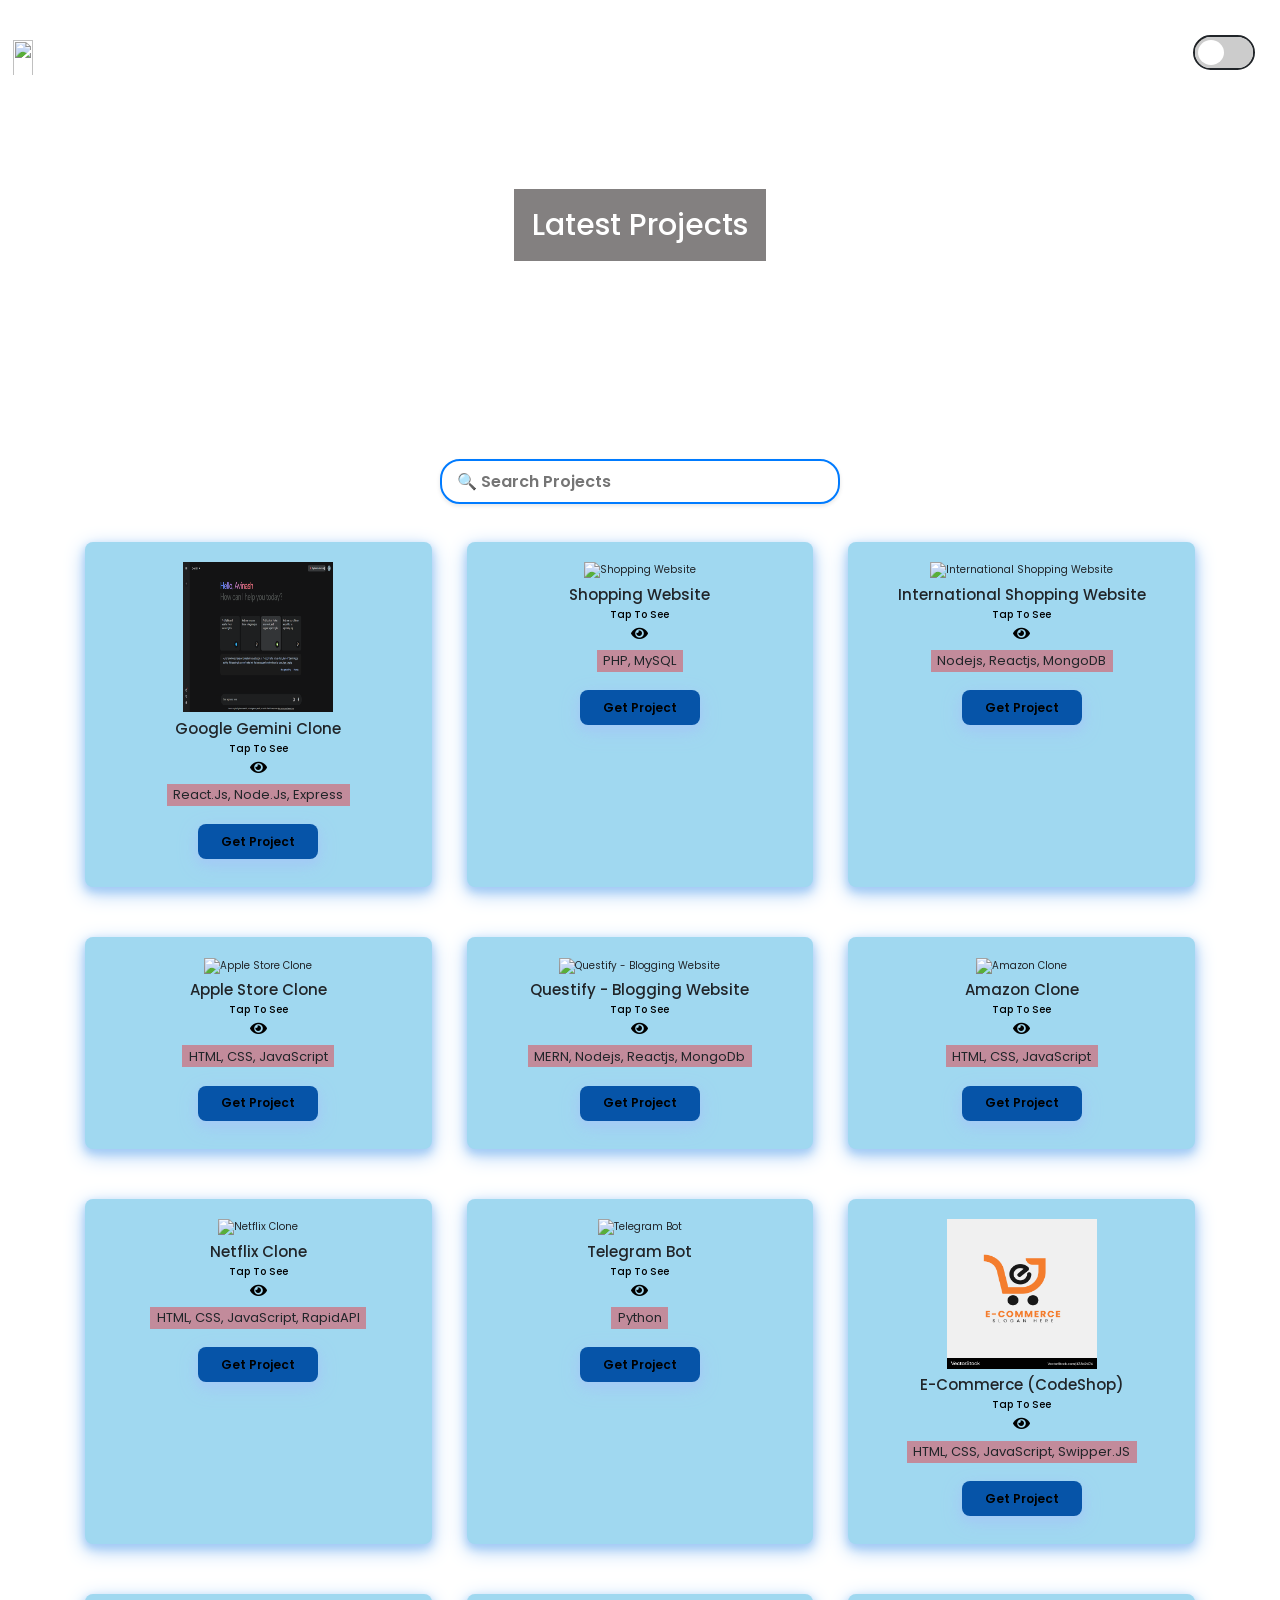
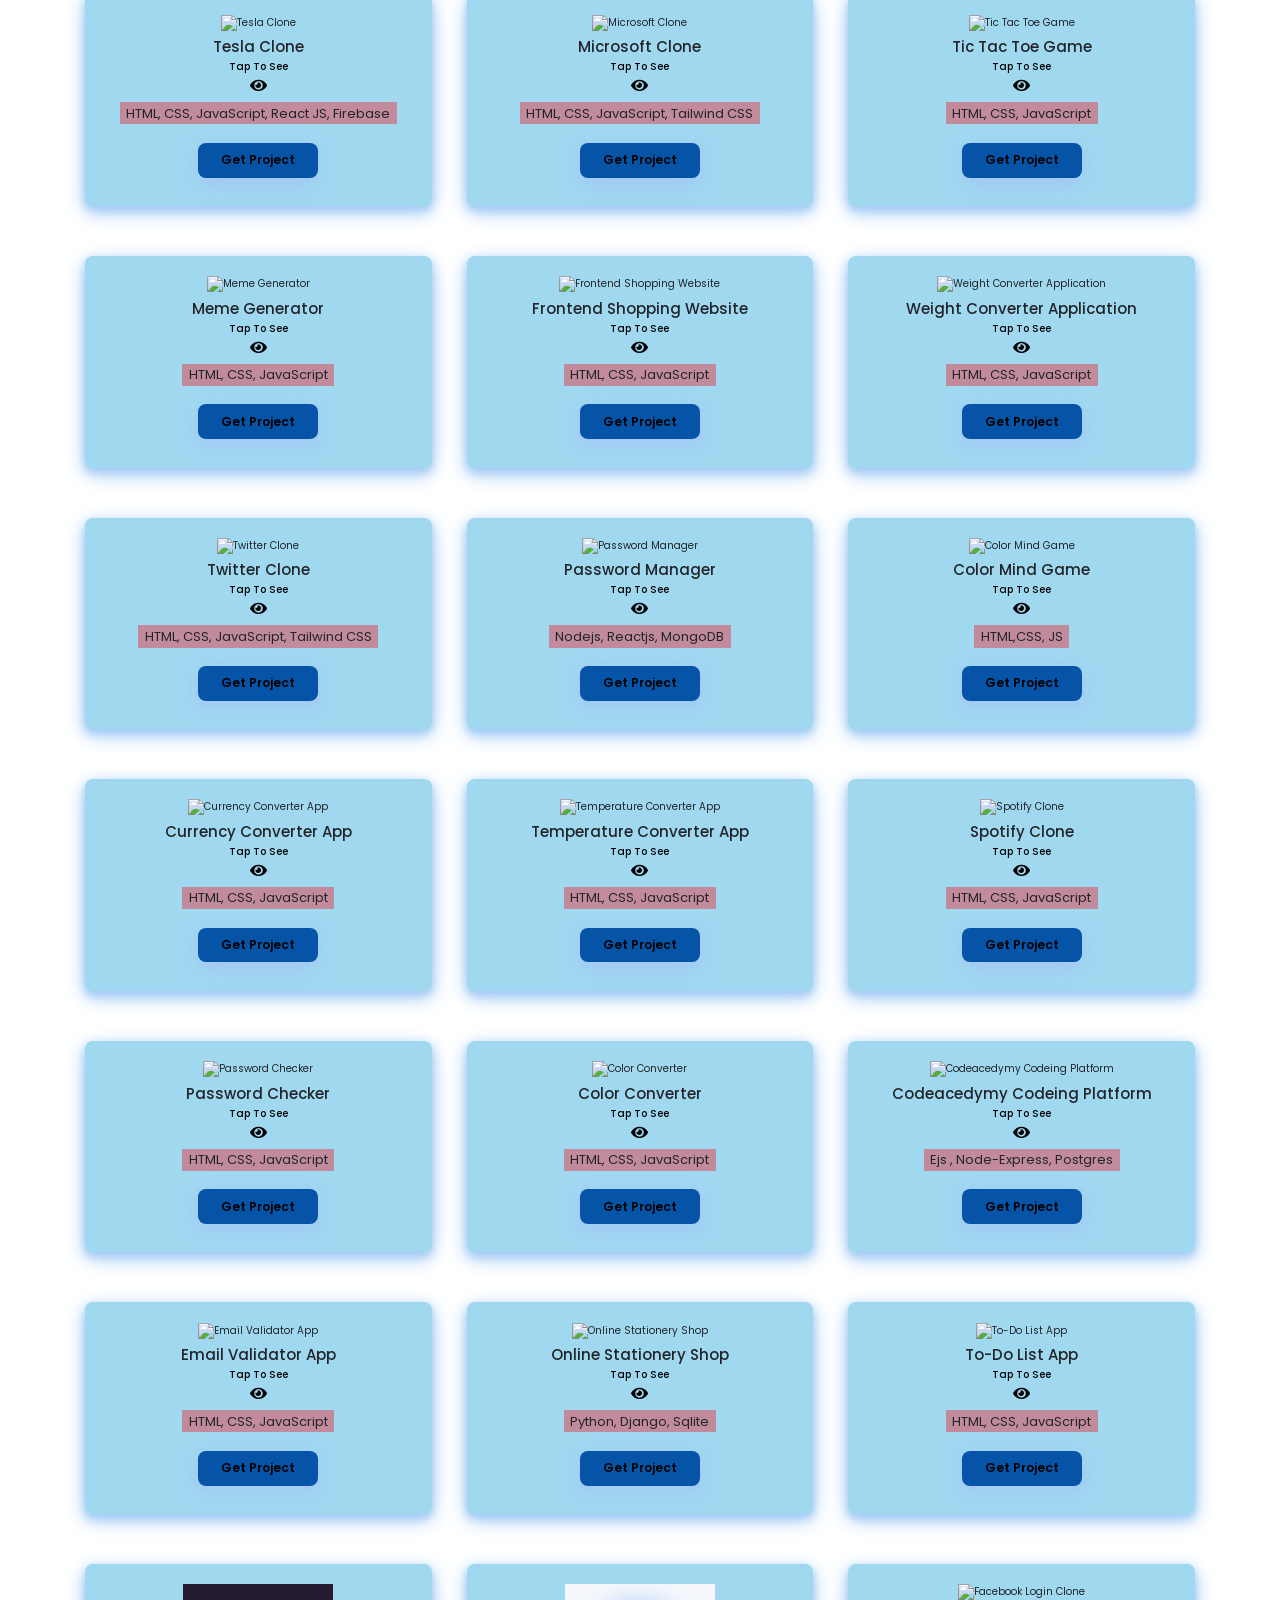
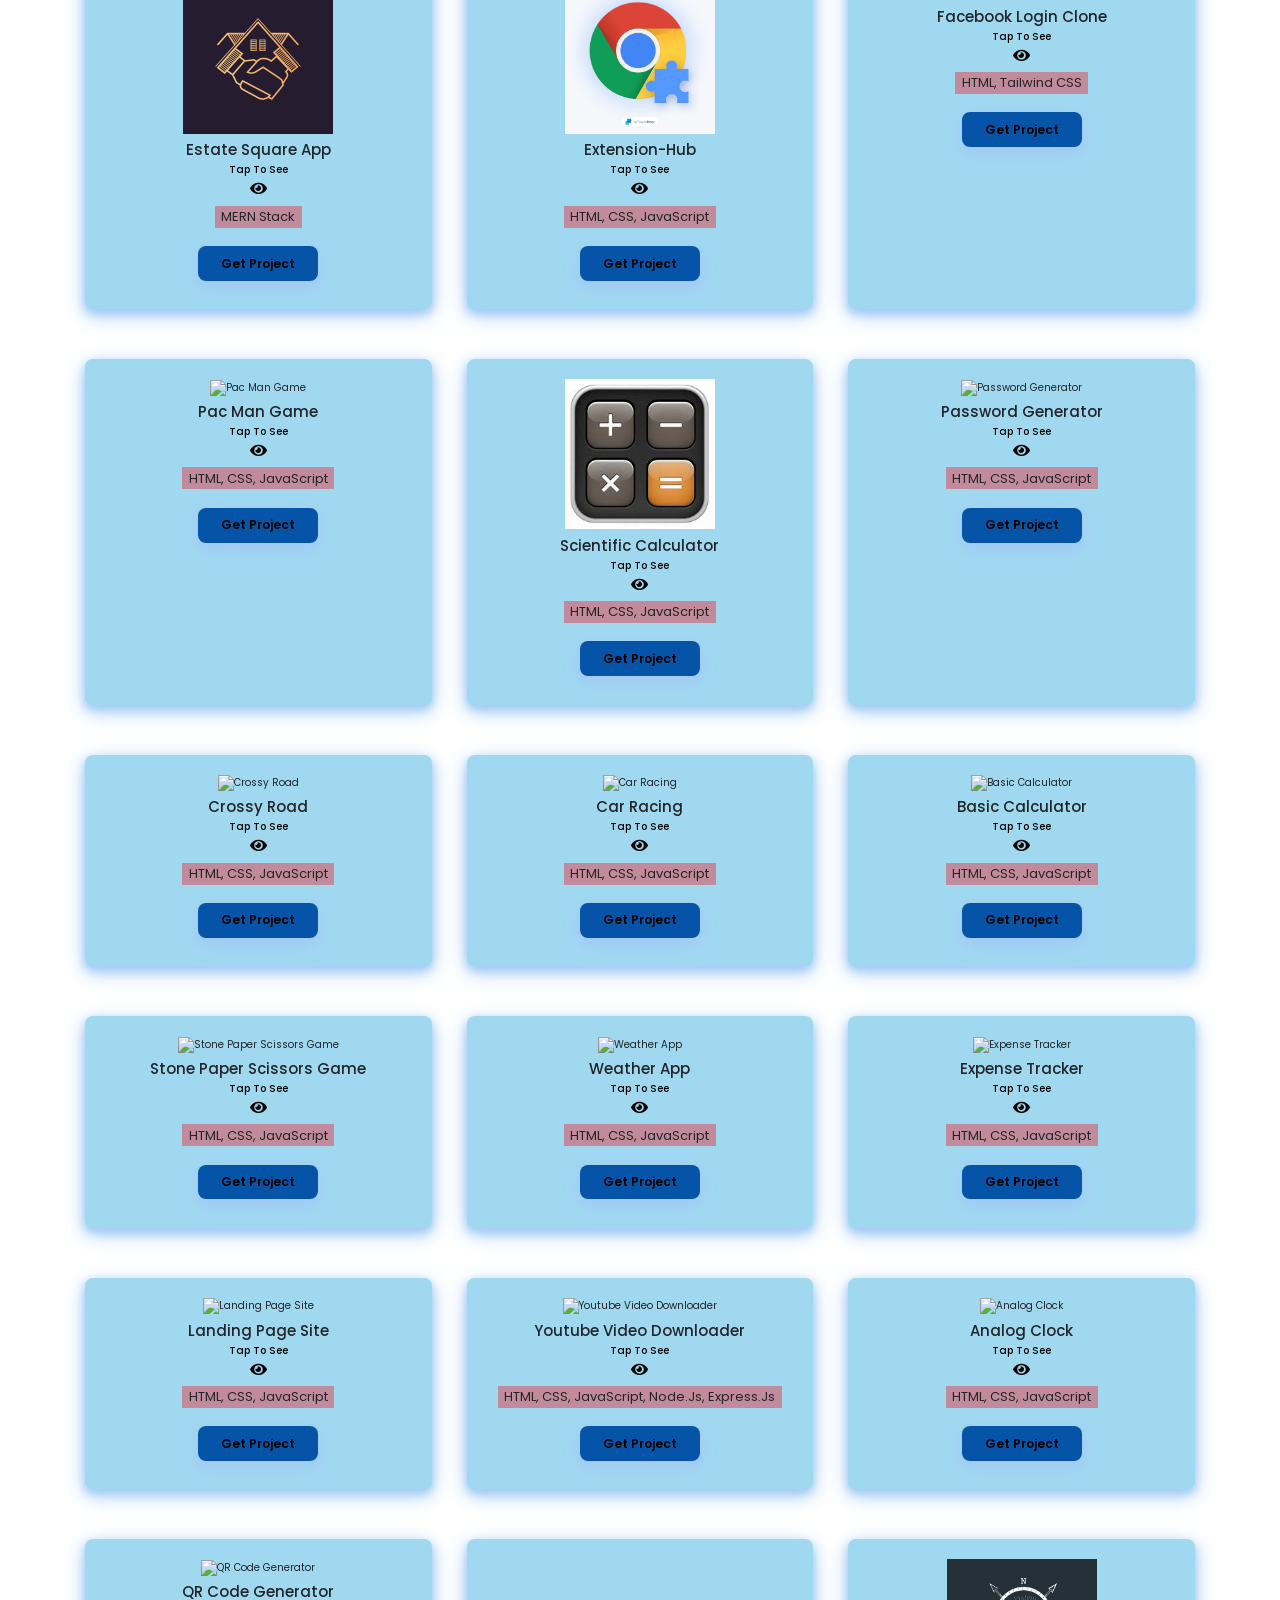
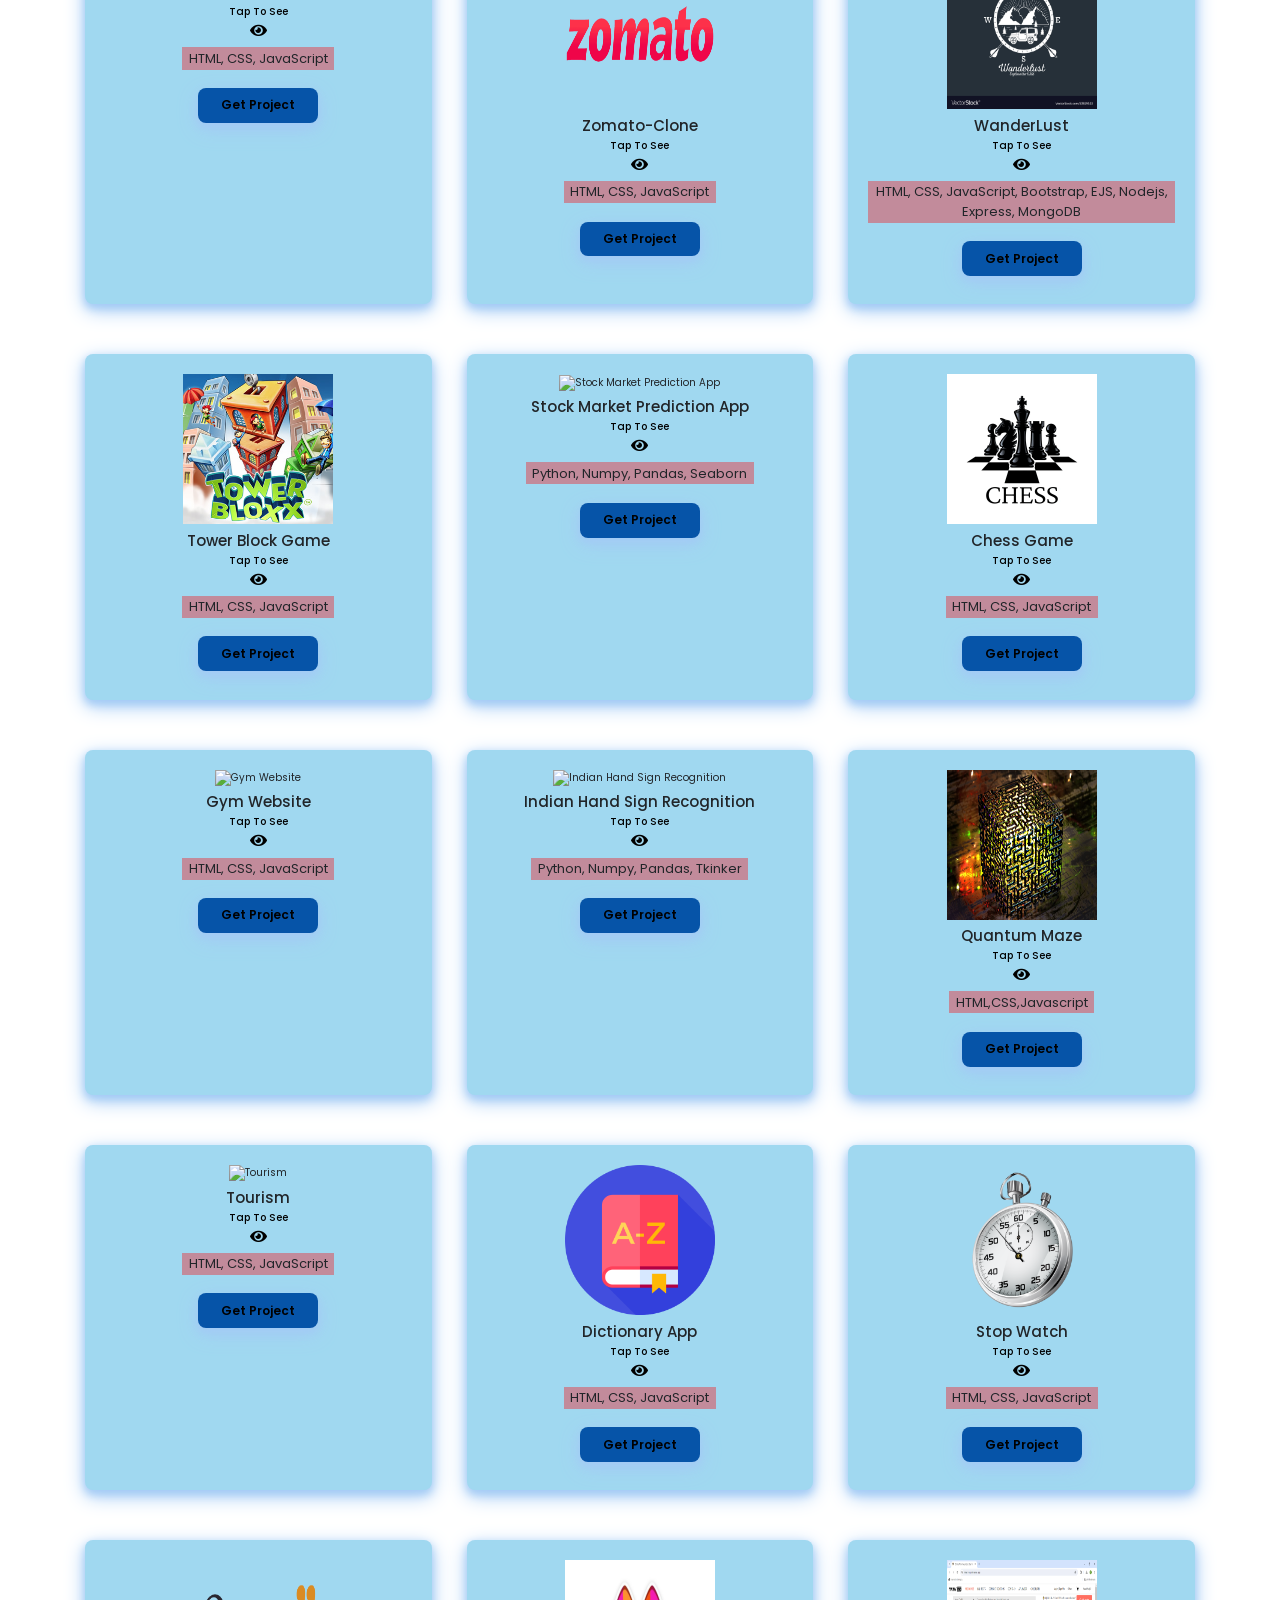
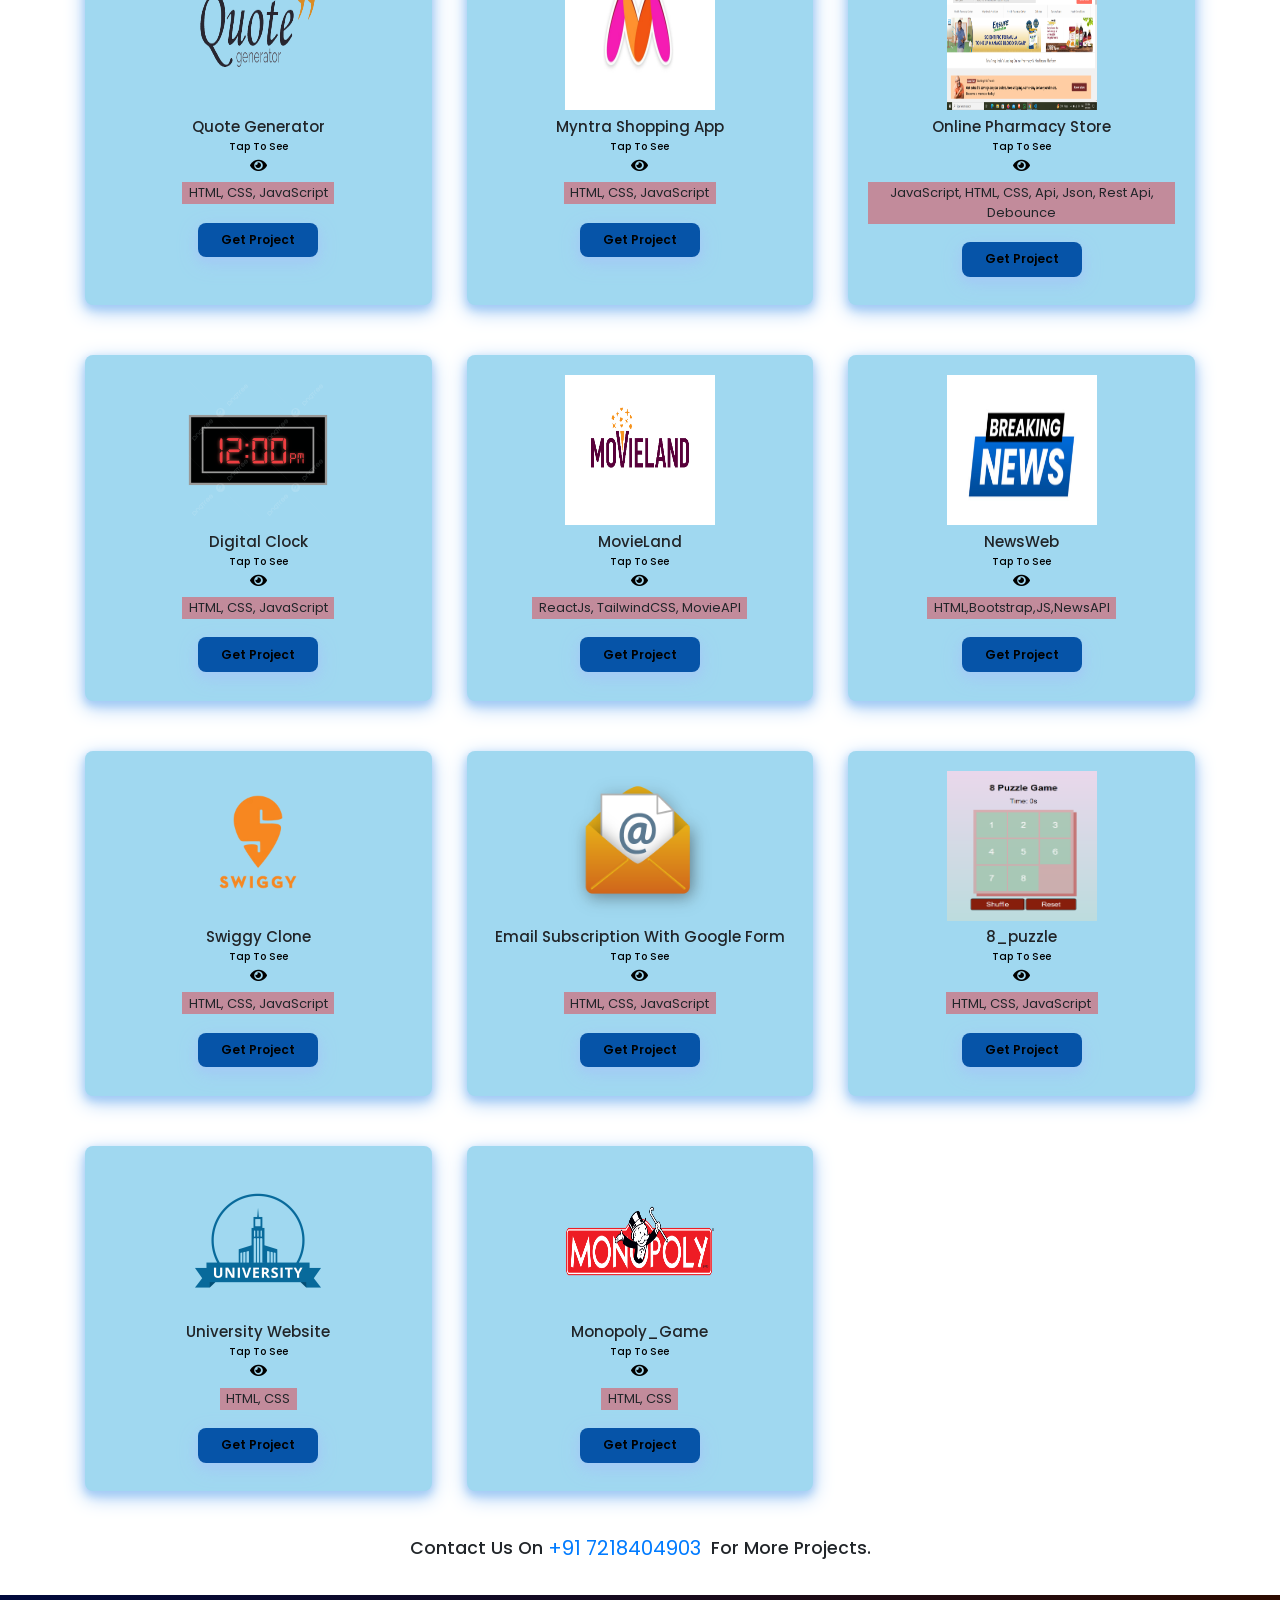
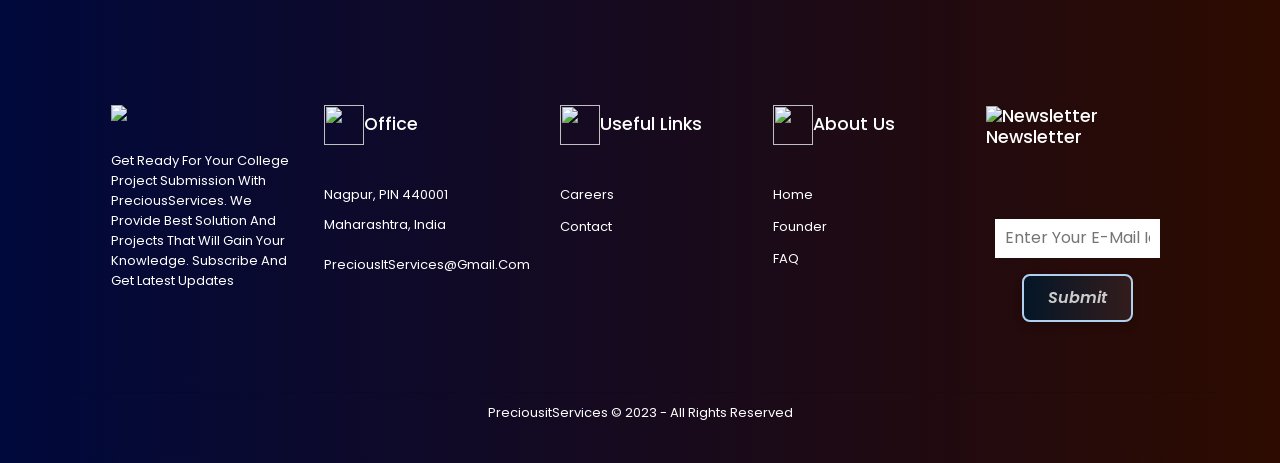
==== commit 3305af49: "Merge branch 'main' into main" ====
--- a/backend/public/index.html
+++ b/backend/public/index.html
@@ -1,43 +1,46 @@
 <!DOCTYPE html>
 <html lang="en">
-
-<head>
-    <meta charset="UTF-8">
-    <meta name="viewport" content="width=device-width, initial-scale=1.0">
-    <link rel="stylesheet" href="./style.css">
-    <link rel="stylesheet" href="../../main.css">
-    <link rel="stylesheet" href="https://cdnjs.cloudflare.com/ajax/libs/font-awesome/5.15.3/css/all.min.css">
-    <link rel="stylesheet" href="https://unpkg.com/swiper/swiper-bundle.min.css" />
-    <link
-      rel="stylesheet"
-      href="https://cdnjs.cloudflare.com/ajax/libs/font-awesome/5.15.3/css/all.min.css"
-    />
+  <head>
+    <meta charset="UTF-8" />
+    <meta name="viewport" content="width=device-width, initial-scale=1.0" />
+    <link rel="stylesheet" href="./style.css" />
+    <link rel="stylesheet" href="../../main.css" />
+    <title>IT Projects | Find your best projects</title>
+    <link rel="icon" type="image/x-icon" href="/images/favicon.png" />
+    <script src="../public/projects.js"></script>
+    <link
+      rel="stylesheet"
+      href="https://cdnjs.cloudflare.com/ajax/libs/font-awesome/5.15.3/css/all.min.css" />
+    <link
+      href="https://unpkg.com/boxicons@2.1.4/css/boxicons.min.css"
+      rel="stylesheet" />
+    <link
+      rel="stylesheet"
+      href="https://unpkg.com/swiper/swiper-bundle.min.css" />
+    <link
+      rel="stylesheet"
+      href="https://cdnjs.cloudflare.com/ajax/libs/font-awesome/5.15.3/css/all.min.css" />
     <script src="https://cdnjs.cloudflare.com/ajax/libs/jquery/3.6.0/jquery.min.js"></script>
     <link rel="icon" href="./images/image.png" />
     <link
       rel="stylesheet"
-      href="https://cdnjs.cloudflare.com/ajax/libs/twitter-bootstrap/4.1.3/css/bootstrap.min.css"
-    />
-    <link
-      rel="stylesheet"
-      href="https://cdnjs.cloudflare.com/ajax/libs/ionicons/2.0.1/css/ionicons.min.css"
-    />
-    <link
-      rel="stylesheet"
-      href="https://cdn.jsdelivr.net/npm/bootstrap@4.5.3/dist/css/bootstrap.min.css"
+      href="https://cdnjs.cloudflare.com/ajax/libs/twitter-bootstrap/4.1.3/css/bootstrap.min.css" />
+    <link
+      rel="stylesheet"
+      href="https://cdnjs.cloudflare.com/ajax/libs/ionicons/2.0.1/css/ionicons.min.css" />
+    <link
+      rel="stylesheet"
+      href="https://cdn.jsdelivr.net/npm/bootstrap@4.5.3/dist/css/b ootstrap.min.css"
       integrity="sha384-TX8t27EcRE3e/ihU7zmQxVncDAy5uIKz4rEkgIXeMed4M0jlfIDPvg6uqKI2xXr2"
-      crossorigin="anonymous"
-    />
+      crossorigin="anonymous" />
     <link
       rel="stylesheet"
       href="https://stackpath.bootstrapcdn.com/font-awesome/4.7.0/css/font-awesome.min.css"
       integrity="sha384-wvfXpqpZZVQGK6TAh5PVlGOfQNHSoD2xbE+QkPxCAFlNEevoEH3Sl0sibVcOQVnN"
-      crossorigin="anonymous"
-    />
+      crossorigin="anonymous" />
     <link
       href="https://fonts.googleapis.com/css2?family=Material+Symbols+Outlined"
-      rel="stylesheet"
-    />
+      rel="stylesheet" />
 
     <link href="lib/bootstrap/css/bootstrap.min.css" rel="stylesheet" />
     <link href="lib/ionicons/css/ionicons.min.css" rel="stylesheet" />
@@ -45,111 +48,453 @@
     <link href="lib/owlcarousel/assets/owl.carousel.min.css" rel="stylesheet" />
     <link href="lib/lightbox/css/lightbox.min.css" rel="stylesheet" />
     <script src="https://cdnjs.cloudflare.com/ajax/libs/jquery/3.6.0/jquery.min.js"></script>
-    <title>Projects</title>
-</head>
-
-<body>
-    <header class="header" style="padding: 1.3em;">
-        <a href="../../index.html" class="logo"><img src="../../images/pngwing.com(5).png" style="margin-top: .8em;"
-                alt=""></a>
-        <div class="fas fa-bars"></div>
-        <nav class="navbar">
-            <ul style="padding-bottom:5px;">
-                <li><a href="../../index.html">home</a></li>
-                <li><a href="../public/index.html">Projects</a></li>
-                <!-- <li><a href="careers.html">career</a></li> -->
-                <li><a href="../../index.html#contact">contact</a></li>
-                <li><a href="../../backend/public/ourTeam/index.html">Our team</a></li>
-                <button id="login" style="cursor: pointer;">Login</button>
-                <!-- <h3 id="name"></h3> -->
-                <!-- <img id="image" onclick="ProfileClicked()" /> -->
-                <!-- <button onclick="logout()" id="logout">Logout</button> -->
-            </ul>
-        </nav>
+  </head>
+
+  <body>
+    <!-- Animated Cursor Code -->
+
+    <div class="circle-container">
+      <div
+        class="circle"
+        style="
+          background-color: #55a5ea;
+          left: 504px;
+          top: 59px;
+          scale: 1;
+        "></div>
+      <div
+        class="circle"
+        style="
+          background-color: #55a5ea;
+          left: 504px;
+          top: 59px;
+          scale: 0.95;
+        "></div>
+      <div
+        class="circle"
+        style="
+          background-color: #55a5ea;
+          left: 504px;
+          top: 59px;
+          scale: 0.9;
+        "></div>
+      <div
+        class="circle"
+        style="
+          background-color: #55a5ea;
+          left: 504px;
+          top: 59px;
+          scale: 0.9;
+        "></div>
+      <div
+        class="circle"
+        style="
+          background-color: #3fbcc0c6;
+          left: 504px;
+          top: 59px;
+          scale: 0.85;
+        "></div>
+      <div
+        class="circle"
+        style="
+          background-color: #3fbcc0c6;
+          left: 504px;
+          top: 59px;
+          scale: 0.85;
+        "></div>
+      <div
+        class="circle"
+        style="
+          background-color: #3fbcc0c6;
+          left: 504px;
+          top: 59px;
+          scale: 0.85;
+        "></div>
+      <div
+        class="circle"
+        style="
+          background-color: #3fbcc0c6;
+          left: 504px;
+          top: 59px;
+          scale: 0.85;
+        "></div>
+      <div
+        class="circle"
+        style="
+          background-color: #fff;
+          left: 504px;
+          top: 59px;
+          scale: 0.8;
+        "></div>
+      <div
+        class="circle"
+        style="
+          background-color: #fff;
+          left: 504px;
+          top: 59px;
+          scale: 0.8;
+        "></div>
+      <div
+        class="circle"
+        style="
+          background-color: #fff;
+          left: 504px;
+          top: 59px;
+          scale: 0.8;
+        "></div>
+      <div
+        class="circle"
+        style="
+          background-color: #fff;
+          left: 504px;
+          top: 59px;
+          scale: 0.8;
+        "></div>
+    </div>
+
+    <!-- Animated cursor code end -->
+
+    <header class="header" style="padding: 1.3em">
+      <a href="../../index.html" class="logo"
+        ><img
+          src="../../images/pngwing.com(5).png"
+          style="margin-top: 0.8em"
+          alt=""
+      /></a>
+      <div onclick=menuClick() class="fas fa-bars"></div>
+      <nav class="navbar">
+        <ul style="padding-bottom: 5px">
+          <i class="icons bx bxs-home"></i>
+          <li style="margin-left: 1px">
+            <a href="../../index.html">home</a>
+          </li>
+          &nbsp;&nbsp;&nbsp;&nbsp;&nbsp;&nbsp;&nbsp;&nbsp;&nbsp;&nbsp;
+          <i class="icons bx bx-laptop"></i>
+          <li style="margin-left: 1px">
+            <a href="/index.html">Projects</a>
+          </li>
+          &nbsp;&nbsp;&nbsp;&nbsp;&nbsp;&nbsp;&nbsp;&nbsp;&nbsp;&nbsp;
+          <!-- <li><a href="careers.html">career</a></li> -->
+          <i class="icons bx bxs-contact"></i>
+          <li style="margin-left: 1px">
+            <a href="../../index.html#contact">contact</a>
+          </li>
+          &nbsp;&nbsp;&nbsp;&nbsp;&nbsp;&nbsp;&nbsp;&nbsp;&nbsp;&nbsp;
+
+          <i class="icons bx bxs-user-circle"></i>
+          <li style="margin-left: 1px">
+            <a href="../../index2.html">Founder</a>
+          </li>
+          &nbsp;&nbsp;&nbsp;&nbsp;&nbsp;&nbsp;&nbsp;&nbsp;&nbsp;&nbsp;
+
+          <label class="theme-switch" for="checkbox">
+            <input type="checkbox" id="checkbox" />
+            <div class="slider round" id="toggle"></div>
+          </label>
+          <!-- <button id="login" style="cursor: pointer;">Login</button> -->
+          <!-- <h3 id="name"></h3> -->
+          <!-- <img id="image" onclick="ProfileClicked()" /> -->
+          <!-- <button onclick="logout()" id="logout">Logout</button> -->
+        </ul>
+      </nav>
     </header>
 
     <div class="headingProjects">
-        <h2><span>Latest Projects</span></h2>
-        <input type="search" id="searchProjects" placeholder="🔍 Search projects">
+      <h2><span>Latest Projects</span></h2>
+      <input
+        type="search"
+        id="searchProjects"
+        placeholder="🔍 Search projects" />
     </div>
 
-    <!-- Latest Courses -->
-    <section class="container" style="margin-bottom: 35px;">
-        <div class="courses">
-            <!-- Projects will be dynamically added here -->
-        </div>
-    </section>
-
-    <!-- footer  -->
-
-    <footer>
-        <div class="row_f">
-          <div class="col">
-            <img src="../../images/pngwing.com(5).png" class="logo_f" />
-            <p class="text-trans-none">
-              Get ready for your college project submission with PreciousServices.
-              We provide best solutions and projects that will help you gain more knowledge.
-              Subscribe to get latest updates.
-            </p>
-          </div>
-          <div class="col">
-            <h3>Office</h3>
-            <p>Nagpur, PIN 440001</p>
-            <p>Maharashtra, India</p>
-            <p class="email">preciousitservices@gmail.com</p>
-            <h4>+91 7249545778</h4>
-          </div>
-          <div class="col">
-            <h3>Useful Links</h3>
-            <ul>
-              <li><a href=".index.html#portfolio">Order</a></li>
-              <!-- <li> <a href="#team">Team</a></li> -->
-              <li><a href="careers.html">careers</a></li>
-              <li><a href="tel:7249545778">Contact</a></li>
-              <!-- <li> <a href="#faq">FAQ</a></li> -->
-            </ul>
-          </div>
-          <div class="col">
-            <h3>About Us</h3>
-            <ul>
-              <li><a href="index.html">Home</a></li>
-              <li><a href="./backend/public/ourTeam/index.html">Team</a></li>
-              <li><a href="index.html#service">Reviews</a></li>
-              <!-- <li><a href="#">Terms & condition</a></li> -->
-              <!-- <li> <a href="#">Privacy policy</a></li> -->
-            </ul>
-          </div>
-          <div class="col">
-            <h3>Newsletter</h3>
-            <form>
-              <i class="icon ion-md-mail"></i>
-              <input type="email" placeholder="Enter your e-mail id" required />
-              <button type="submit"><i class="icon ion-md-send"></i></button>
-            </form>
+    <!-- Latest Projects -->
+    <section class="container" style="margin-bottom: 35px">
+      <div class="courses">
+        <!-- Skeleton cards will be added here initially -->
+        <div id="skeleton-cards">
+          <div class="skeleton-card">
+            <div class="skeleton-banner"></div>
+            <div class="skeleton-detail skeleton-title"></div>
+            <div class="skeleton-detail skeleton-text"></div>
+            <div class="skeleton-detail skeleton-text"></div>
           </div>
         </div>
-        <hr>
-        <p class="copyright">
-          PreciousitServices &copy; 2023 - All Rights Reserved
-        </p>
-      </footer>
+        <!-- Projects will be dynamically added here -->
+      </div>
+      <br />
+      <br />
+      <br />
+      <h3 style="display: flex; justify-content: center; align-items: center">
+        Contact us on
+        <a
+          href="tel:+91 7218404903"
+          style="
+            margin-left: 5px;
+            margin-right: 10px;
+            font-size: 2rem;
+            font-weight: normal;
+          "
+          >+91 7218404903</a
+        >
+        for more projects.
+        <!-- <h4><a href="tel:7249545778">+91 7218404903</a></h4>-->
+        <!--<p href="tel:7249545778">&nbsp; 7218404903 &nbsp;</p>-->
+        <!--for more projects.-->
+      </h3>
+    </section>
+
+    <a href="#" class="back-to-top"><i class="ion-ios-arrow-up"></i></a>
+
     <!-- footer  -->
+
+    <footer>
+      <div class="row_f">
+        <div class="col">
+          <img src="../../images/pngwing.com(5).png" class="logo_f" />
+          <p>
+            Get ready for your college project submission with PreciousServices.
+            We Provide best solution and projects that will gain your knowledge.
+            Subscribe and get Latest Updates
+          </p>
+        </div>
+        <div class="col">
+          <h3>
+            <img
+              src="https://img.icons8.com/?size=100&id=30605&format=png&color=000000"
+              alt=""
+              style="width: 40px; height: 40px" />Office
+          </h3>
+          <p>Nagpur, PIN 440001</p>
+          <p>Maharashtra, India</p>
+          <p class="email">PreciousItServices@gmail.com</p>
+        </div>
+        <div class="col">
+          <h3>
+            <img
+              src="https://img.icons8.com/?size=100&id=xi9J4k2OgrkM&format=png&color=000000"
+              alt=""
+              style="width: 40px; height: 40px" />Useful Links
+          </h3>
+          <ul>
+            <!-- <li><a href=".index.html#portfolio">Order</a></li> -->
+            <!-- <li> <a href="#team">Team</a></li> -->
+            <li><a href="../../careers.html">Careers</a></li>
+            <li><a href="tel:7249545778">Contact</a></li>
+            <!-- <li> <a href="#faq">FAQ</a></li> -->
+          </ul>
+        </div>
+        <div class="col">
+          <h3>
+            <img
+              src="https://img.icons8.com/?size=100&id=WX8XgeDAB2Bh&format=png&color=000000"
+              alt=""
+              style="width: 40px; height: 40px" />About Us
+          </h3>
+          <ul>
+            <li><a href="index.html">Home</a></li>
+            <li><a href="../../index2.html">Founder</a></li>
+            <li><a href="../../FAQ.html" target="_blank">FAQ</a></li>
+            <!-- <li><a href="index.html#service">Reviews</a></li> -->
+            <!-- <li><a href="#">Terms & condition</a></li> -->
+            <!-- <li> <a href="#">Privacy policy</a></li> -->
+          </ul>
+        </div>
+        <div class="col">
+          <h3>
+            <img
+              src="https://img.icons8.com/?size=100&id=bqI4gOgp4z1f&format=png&color=000000"
+              alt="Newsletter"
+              style="width: 40px; height: 40px" />Newsletter
+          </h3>
+          <form>
+            <i class="icon ion-md-mail"></i>
+            <input type="email" placeholder="Enter your e-mail id" required />
+            <button type="submit">
+              <i class="icon ion-md-send">Submit</i>
+            </button>
+          </form>
+        </div>
+      </div>
+      <hr />
+      <p class="copyright">
+        PreciousitServices &copy; 2023 - All Rights Reserved
+      </p>
+    </footer>
 
     <script src="https://checkout.razorpay.com/v1/checkout.js"></script>
     <script src="./payment.js"></script>
     <script src="./projects.js"></script>
-    <script src="../../main.js"></script>
+    <script src="../public/js/navbar.js"></script>
     <!-- <script src="../../js/login.js"></script> -->
-    <script src="https://code.jquery.com/jquery-3.5.1.slim.min.js"
-        integrity="sha384-DfXdz2htPH0lsSSs5nCTpuj/zy4C+OGpamoFVy38MVBnE+IbbVYUew+OrCXaRkfj"
-        crossorigin="anonymous"></script>
-    <script src="https://cdn.jsdelivr.net/npm/bootstrap@4.5.3/dist/js/bootstrap.bundle.min.js"
-        integrity="sha384-ho+j7jyWK8fNQe+A12Hb8AhRq26LrZ/JpcUGGOn+Y7RsweNrtN/tE3MoK7ZeZDyx"
-        crossorigin="anonymous"></script>
-        <script src="https://unpkg.com/swiper/swiper-bundle.min.js"></script>
-
-
-
-</body>
-
+    <script
+      src="https://code.jquery.com/jquery-3.5.1.slim.min.js"
+      integrity="sha384-DfXdz2htPH0lsSSs5nCTpuj/zy4C+OGpamoFVy38MVBnE+IbbVYUew+OrCXaRkfj"
+      crossorigin="anonymous"></script>
+    <script
+      src="https://cdn.jsdelivr.net/npm/bootstrap@4.5.3/dist/js/bootstrap.bundle.min.js"
+      integrity="sha384-ho+j7jyWK8fNQe+A12Hb8AhRq26LrZ/JpcUGGOn+Y7RsweNrtN/tE3MoK7ZeZDyx"
+      crossorigin="anonymous"></script>
+    <script src="https://unpkg.com/swiper/swiper-bundle.min.js"></script>
+    <script src="../../js/theme.js"></script>
+    <script>
+      // Function to scroll to the top smoothly
+      function scrollToTop() {
+        window.scrollTo({
+          top: 0,
+          behavior: "instant",
+        });
+      }
+
+      // Add an event listener to the "scroll to top" button
+      const backToTopButton = document.querySelector(".back-to-top");
+      backToTopButton.addEventListener("click", scrollToTop);
+
+      // Add an event listener to show/hide the button based on scroll position
+      window.addEventListener("scroll", () => {
+        if (document.documentElement.scrollTop > 100) {
+          backToTopButton.style.display = "block";
+        } else {
+          backToTopButton.style.display = "none";
+        }
+      });
+    </script>
+
+    <script>
+      //Custom Cursor
+
+      const coords = { x: 0, y: 0 };
+      const circles = document.querySelectorAll(".circle");
+
+      const colors = [
+        "#55a5ea",
+        "#55a5ea",
+        "#55a5ea",
+        "#55a5ea",
+        "#55a5ea",
+        "#55a5ea",
+        "#55a5ea",
+        "#55a5ea",
+        "#3fbcc0c6",
+        "#3fbcc0c6",
+        "#3fbcc0c6",
+        "#3fbcc0c6",
+        "#3fbcc0c6",
+        "#3fbcc0c6",
+        "fff",
+        "fff",
+        "fff",
+        "fff",
+        "fff",
+        "fff",
+        "fff",
+      ];
+
+      circles.forEach(function (circle, index) {
+        circle.x = 0;
+        circle.y = 0;
+        circle.style.backgroundColor = colors[index % colors.length];
+      });
+
+      window.addEventListener("mousemove", function (e) {
+        coords.x = e.clientX;
+        coords.y = e.clientY;
+      });
+
+      function animateCircles() {
+        let x = coords.x;
+        let y = coords.y;
+
+        circles.forEach(function (circle, index) {
+          circle.style.left = x - 12 + "px";
+          circle.style.top = y - 12 + "px";
+
+          circle.style.scale = (circles.length - index) / circles.length;
+
+          circle.x = x;
+          circle.y = y;
+
+          const nextCircle = circles[index + 1] || circles[0];
+          x += (nextCircle.x - x) * 0.3;
+          y += (nextCircle.y - y) * 0.3;
+        });
+
+        requestAnimationFrame(animateCircles);
+      }
+
+      animateCircles();
+
+      // Function to toggle dark mode
+      function toggleDarkMode() {
+        const isDarkMode = isDarkModePreferred();
+        setDarkModePreference(!isDarkMode);
+        applyDarkModePreference();
+      }
+
+      // Function to apply dark mode preference
+      function applyDarkModePreference() {
+        const isDarkMode = isDarkModePreferred();
+        if (isDarkMode) {
+          document.body.classList.add("dark-mode");
+          document.getElementById("theme-icon").src =
+            "assets/images/icons8-sun.svg";
+        } else {
+          document.body.classList.remove("dark-mode");
+          document.getElementById("theme-icon").src =
+            "assets/images/moon_solid.svg";
+        }
+      }
+
+      // Function to set dark mode preference
+      document.addEventListener("DOMContentLoaded", () => {
+        const currentTheme = localStorage.getItem("theme");
+        const switchCheckbox = document.getElementById("switch"); // Define switchCheckbox here
+        const starRating = document.querySelector(".star_rating");
+        const thankYouMessage = document.querySelector(".thank_you_message");
+        if (switchCheckbox) {
+          // Check if switchCheckbox is not null
+          function applyDarkModeStyles() {
+            document.body.classList.remove("light-mode");
+            document.body.classList.add("dark-mode");
+            starRating.style.backgroundColor = "#2d2828";
+            thankYouMessage.style.backgroundColor = "#2d2828";
+          }
+
+          function applyLightModeStyles() {
+            document.body.classList.remove("dark-mode");
+            document.body.classList.add("light-mode");
+            starRating.style.backgroundColor = "white";
+            thankYouMessage.style.backgroundColor = "white";
+          }
+
+          if (currentTheme) {
+            if (currentTheme === "dark-mode") {
+              applyDarkModeStyles();
+              switchCheckbox.checked = true;
+            } else {
+              applyLightModeStyles();
+            }
+          }
+
+          switchCheckbox.addEventListener("change", () => {
+            if (switchCheckbox.checked) {
+              applyDarkModeStyles();
+              localStorage.setItem("theme", "dark-mode");
+            } else {
+              applyLightModeStyles();
+              localStorage.setItem("theme", "light-mode");
+            }
+          });
+        } else {
+          console.error("Switch checkbox not found!"); // Log an error if switchCheckbox is null
+        }
+      });
+
+
+      //My Changes...
+
+      function menuClick(){
+        console.log("Menu is clicked....");
+      }
+    </script>
+  </body>
 </html>
--- a/backend/public/style.css
+++ b/backend/public/style.css
@@ -6,6 +6,29 @@
 body {
   font-family: "Poppins", sans-serif;
   transition: 0.1s;
+  /* Fixing the scroll bug by providing the scroll property to the body */
+  overflow: auto !important;
+}
+
+.circle {
+  z-index: 10000;
+  width: 20px;
+  height: 20px;
+  border-radius: 50%;
+  pointer-events: none;
+  animation: colors 5s infinite;
+  position: fixed;
+  transform: translate(-50%, -50%);
+}
+
+.circle::before {
+  content: "";
+  position: fixed;
+  width: 50px;
+  height: 50px;
+  opacity: 0.2;
+  transform: translate(-30%, -30%);
+  border-radius: 50%;
 }
 
 .headingProjects {
@@ -14,6 +37,16 @@
   width: 100vw;
   background-size: cover;
   background-repeat: no-repeat;
+  position: relative;
+  transition: transform 0.3s ease, background-color 0.3s ease;
+}
+
+/*Hovering effect added by https://github.com/Mahimatestgithub*/
+.headingProjects:hover {
+  transform: scale(1.05);
+  /* Slight zoom effect on hover */
+  background-color: rgba(0, 0, 0, 0.5);
+  /* Darkens the background on hover */
 }
 
 .headingProjects h2 {
@@ -24,6 +57,13 @@
   margin: auto;
   align-items: center;
   font-size: 3em;
+  transition: color 0.3s ease, transform 0.3s ease;
+}
+
+.headingProjects:hover h2 {
+  color: #ffeb3b;
+  transform: scale(1.1);
+  /* Slighted zoom effect on text */
 }
 
 .headingProjects h2 span {
@@ -31,6 +71,28 @@
   padding: 0.6em;
 }
 
+.headingProjects input[type="search"] {
+  padding: 0.5em;
+  font-size: 1em;
+  border: none;
+  border-radius: 5px;
+  transition: background-color 0.3s ease, color 0.3s ease, transform 0.3s ease;
+}
+
+.headingProjects input[type="search"]:hover {
+  background-color: rgba(255, 255, 255, 0.8);
+  color: #333;
+  transform: scale(1.05);
+  /* Slight zoom effect on hover */
+}
+
+.icon {
+  font-size: 2em;
+  margin-bottom: 15px;
+}
+
+
+
 section {
   width: 60%;
   margin: 8vh auto;
@@ -39,6 +101,27 @@
 .section-title {
   display: flex;
   justify-content: center;
+}
+
+.back-to-top {
+
+  display: block;
+  position: fixed;
+  margin-left: 1350px;
+  margin-bottom: 23px;
+  display: none;
+  background-color: #002e5f;
+  color: #ffffff;
+  width: 45px;
+  height: 45px;
+  text-align: center;
+  line-height: 1;
+  font-size: 44px;
+  left: 15px;
+  bottom: 25px;
+  transition: background-color 0.3s;
+  border-radius: 0.2em;
+  z-index: 9;
 }
 
 /* Courses Style */
@@ -46,21 +129,31 @@
   position: relative;
   display: grid;
   grid-template-columns: repeat(3, 1fr);
-  grid-column-gap: 24px;
-}
+  grid-column-gap: 35px;
+  grid-row-gap: 30px;
+
+}
+
 .course {
   text-align: center;
   box-shadow: rgba(99, 99, 99, 0.2) 0px 2px 8px 0px;
   padding: 20px;
+  background-color: #a0d8f0;
+  box-shadow: 0 4px 8px 0 #a3cbf5,
+    0 6px 20px 0 #a3cbf5;
+
   /* width: 15vw;
     height: 30vh; */
-    margin-top: 20px;
-    border-radius: 8px;
-    transition: border 0.1s linear 0s;
-    cursor: pointer;
-}
-.course:hover{
-    border: .2px solid rgb(171, 170, 170);
+  margin-top: 20px;
+  border-radius: 8px;
+  transition: border 0.1s linear 0s;
+  cursor: pointer;
+
+}
+
+.course:hover {
+  border: .2px solid #093074;
+  background-color: #5c93f2;
 }
 
 .course[data-paid="false"]:hover {
@@ -77,25 +170,30 @@
   text-decoration: underline;
   color: tomato;
 }
+
 .course-info {
   display: flex;
   flex-direction: column;
-  align-items: center; /* Center horizontally */
-  text-align: center; /* Center text inside container */
+  align-items: center;
+  /* Center horizontally */
+  text-align: center;
+  /* Center text inside container */
   margin-top: 1em;
 }
 
-.course-title{
+.course-title {
   margin-top: .5em;
 }
 
 .btn-7c {
   overflow: hidden;
 }
+
 .btn-7c:before {
   color: #fff;
   z-index: 1;
 }
+
 .btn-7c:after {
   position: absolute;
   top: 0;
@@ -106,9 +204,11 @@
   background: #61a2f6e4;
   transition: none;
 }
+
 .btn-7c:focus:after {
   animation: fillToRight 0.7s forwards;
 }
+
 @keyframes fillToRight {
   to {
     width: 100%;
@@ -138,14 +238,18 @@
   padding: 20px;
   border-radius: 5px;
   box-shadow: 0 0 10px rgba(0, 0, 0, 0.3);
-  max-height: 80vh; /* Adjust this value to control the maximum height of the pop-up */
-  overflow: hidden; /* Add scrollbar if content exceeds the max height */
+  max-height: 80vh;
+  /* Adjust this value to control the maximum height of the pop-up */
+  overflow: hidden;
+  /* Add scrollbar if content exceeds the max height */
 }
 
 @media screen and (max-width: 600px) {
   .popup-content {
-    width: 90%; /* Adjust the width for smaller screens */
-  }
+    width: 90%;
+    /* Adjust the width for smaller screens */
+  }
+
   .popup-content img {
     width: 90%;
   }
@@ -206,14 +310,16 @@
 /* Style for the Swiper navigation buttons */
 .swiper-button-next,
 .swiper-button-prev {
-  font-size: 24px;
+  height: 5px;
   color: #333;
   cursor: pointer;
   background: none;
   border: none;
   position: absolute;
-  top: 50%;
-  transform: translateY(-50%);
+
+
+  /* margin-top:auto; */
+
 }
 
 .swiper-button-next {
@@ -244,29 +350,35 @@
 }
 
 
-.eye-button i{
+.eye-button i {
   font-size: 1.5em;
 }
 
 @media screen and (max-width: 768px) {
+
   /* Adjust the pop-up and slider styles for mobile devices */
   .popup {
     align-items: flex-start;
-    overflow-y: scroll; /* Add scrollbar for content that exceeds the screen height */
+    overflow-y: scroll;
+    /* Add scrollbar for content that exceeds the screen height */
   }
 
   .popup-content {
-    width: 80%; /* Adjust the width for better fit on smaller screens */
+    width: 80%;
+    /* Adjust the width for better fit on smaller screens */
     padding: 8px;
   }
 
   .swiper-container {
-    max-width: 100%; /* Adjust the maximum width for better responsiveness */
-    max-height: 50vh; /* Adjust the maximum height for better fit */
+    max-width: 100%;
+    /* Adjust the maximum width for better responsiveness */
+    max-height: 50vh;
+    /* Adjust the maximum height for better fit */
   }
 
   .swiper-slide img {
-    width: 80%; /* Adjust the image width to fill the container */
+    width: 80%;
+    /* Adjust the image width to fill the container */
   }
 }
 
@@ -276,19 +388,24 @@
 .fa-star {
   font-size: 12px;
 }
+
 .fa-star.filled {
   color: #ffc014;
 }
+
 .fa-star.empty {
   color: #aeaeae;
   opacity: 0.25;
 }
+
 .course-info span {
   color: #a2a2a2;
 }
+
 .course-detail h3 {
   font-size: 1.5em;
 }
+
 .course-detail p {
   font-size: 1.3em;
   background-color: rgba(255, 0, 0, 0.357);
@@ -332,23 +449,26 @@
   padding: 0.7em;
   width: 10em;
   color: black;
+  background-color: #0654a8;
   font-size: 1.2em;
-  border: 0.5px solid grey;
+  border: none;
   cursor: pointer;
   margin: 0.7em 0;
   font-weight: 600;
   border-radius: 8px;
   font-family: inherit;
 }
+
 .buy-button:hover {
-  background: #2e4a79;
+  background: #093074;
   color: white;
 }
 
 .buy-button[data-paid="true"] {
   /* Button styles when purchased */
   background-color: none;
-  pointer-events: none; /* Disable pointer events after purchase */
+  pointer-events: none;
+  /* Disable pointer events after purchase */
 }
 
 @media (max-width: 600px) {
@@ -405,6 +525,7 @@
   padding-left: 0.3em;
   font-weight: 600;
 }
+
 #searchProjects {
   padding: 10px;
   border: 2px solid #007bff;
@@ -416,11 +537,21 @@
   max-width: 400px;
 }
 
+#searchProjects {
+  transition: box-shadow 0.3s ease, border-color 0.3s ease;
+}
+
+#searchProjects:hover {
+  box-shadow: 0 0 10px rgba(0, 123, 255, 0.5);
+  border-color: #007bff;
+}
+
 @media (max-width: 480px) {
   #searchProjects {
     font-size: 14px;
     width: 70vw;
   }
+
   #searchProjects::placeholder {
     font-size: 0.9em;
   }
@@ -548,6 +679,7 @@
 }
 
 .header {
+
   display: flex;
   align-items: center;
   justify-content: space-between;
@@ -577,21 +709,20 @@
 }
 
 .header .navbar ul button {
+  width: 4vw;
+  height: 3.5vh;
   flex-wrap: wrap;
+  background: transparent;
   color: rgb(255, 255, 255);
   font-size: large;
+  border: 0.5px solid white;
   font-family: "Segoe UI", Tahoma, Geneva, Verdana, sans-serif;
   font-weight: 600;
-  border-radius: 5px;
-  border: none;
-  background-color: #002e5f;
-  padding: 0.6em;
 }
 
 .header .navbar ul button:hover {
-  background-color: #227ebb;
+  background-color: #56a4bdbc;
   transition: 0.2s;
-  transform: ease-in-out;
 }
 
 /* name of the user */
@@ -693,6 +824,7 @@
   0% {
     background-position-x: 0;
   }
+
   100% {
     background-position-x: 100rem;
   }
@@ -730,21 +862,25 @@
   color: #333;
   padding: 1rem 0;
 }
+
 .pt-5 .container .row .section-head p {
   font-size: 2rem;
   color: #333;
   padding: 1rem 0;
 }
+
 .section-head {
   margin-bottom: 60px;
   text-align: center;
   margin-top: -8rem;
 }
+
 .section-head p {
   font-size: 20px;
   line-height: 28px;
   text-align: center;
 }
+
 .item {
   background: #fff;
   text-align: center;
@@ -757,12 +893,14 @@
   -webkit-transition: all 0.5s ease 0s;
   transition: all 0.5s ease 0s;
 }
+
 .item:hover {
   background: #c8d8e4;
   box-shadow: 0 8px 20px 0 rgba(0, 0, 0, 0.2);
   -webkit-transition: all 0.5s ease 0s;
   transition: all 0.5s ease 0s;
 }
+
 .item:hover .item,
 .item:hover span.icon {
   background: #fff;
@@ -770,15 +908,18 @@
   -webkit-transition: all 0.5s ease 0s;
   transition: all 0.5s ease 0s;
 }
+
 .item h6 {
   font-size: 2rem;
 }
+
 .item:hover h6,
 .item:hover p {
   color: #2b6777;
   -webkit-transition: all 0.5s ease 0s;
   transition: all 0.5s ease 0s;
 }
+
 .item .icon {
   font-size: 40px;
   margin-bottom: 25px;
@@ -788,34 +929,42 @@
   line-height: 96px;
   border-radius: 50px;
 }
+
 .item .feature_box_col_one {
   background: rgba(247, 198, 5, 0.2);
   color: #52ab98;
 }
+
 .item .feature_box_col_two {
   background: rgba(255, 77, 28, 0.15);
   color: #52ab98;
 }
+
 .item .feature_box_col_three {
   background: rgba(0, 147, 38, 0.15);
   color: #52ab98;
 }
+
 .item .feature_box_col_four {
   background: rgba(0, 108, 255, 0.15);
   color: #52ab98;
 }
+
 .item .feature_box_col_five {
   background: rgba(146, 39, 255, 0.15);
   color: #52ab98;
 }
+
 .item .feature_box_col_six {
   background: rgba(23, 39, 246, 0.15);
   color: #52ab98;
 }
+
 .item p {
   font-size: 15px;
   line-height: 26px;
 }
+
 .item h6 {
   margin-bottom: 20px;
   color: #2f2f2f;
@@ -852,8 +1001,8 @@
     grid-template-columns: repeat(2, 1fr);
   }
 
-  .counters .container > div:nth-of-type(1),
-  .counters .container > div:nth-of-type(2) {
+  .counters .container>div:nth-of-type(1),
+  .counters .container>div:nth-of-type(2) {
     border-bottom: 1px lightskyblue solid;
     padding-bottom: 20px;
   }
@@ -890,12 +1039,14 @@
   background-size: 200%;
   background-position: left;
 }
+
 .section-head-1 p {
   color: #333;
   font-size: 20px;
   line-height: 28px;
   text-align: center;
 }
+
 .item {
   background: #fff;
   text-align: center;
@@ -907,6 +1058,7 @@
   -webkit-transition: all 0.7s ease 0s;
   transition: all 0.7 ease 0s;
 }
+
 .item:hover {
   background-image: linear-gradient(to bottom right, #66ffcc 0%, #ffccff 100%);
   background-position: right;
@@ -915,6 +1067,7 @@
   -webkit-transition: all 0.5s ease 0s;
   transition: all 0.7s ease 0s;
 }
+
 .item:hover .item,
 .item:hover span.icon {
   background: #fff;
@@ -922,12 +1075,14 @@
   -webkit-transition: all 0.5s ease 0s;
   transition: all 0.5s ease 0s;
 }
+
 .item:hover h6,
 .item:hover p {
   color: #2b6777;
   -webkit-transition: all 0.5s ease 0s;
   transition: all 0.5s ease 0s;
 }
+
 .item .icon {
   font-size: 40px;
   margin-bottom: 25px;
@@ -937,35 +1092,43 @@
   line-height: 96px;
   border-radius: 50px;
 }
+
 .item .feature_box_col_one {
   background: rgba(247, 198, 5, 0.2);
   color: #52ab98;
 }
+
 .item .feature_box_col_two {
   background: rgba(255, 77, 28, 0.15);
   color: #52ab98;
 }
+
 .item .feature_box_col_three {
   background: rgba(0, 147, 38, 0.15);
   color: #52ab98;
 }
+
 .item .feature_box_col_four {
   background: rgba(0, 108, 255, 0.15);
   color: #52ab98;
 }
+
 .item .feature_box_col_five {
   background: rgba(146, 39, 255, 0.15);
   color: #52ab98;
 }
+
 .item .feature_box_col_six {
   background: rgba(23, 39, 246, 0.15);
   color: #52ab98;
 }
+
 .item p {
   font-size: 15px;
   font-family: "Varela Round", Arial, "Helvetica Neue", Helvetica, sans-serif;
   line-height: 26px;
 }
+
 .item h6 {
   margin-bottom: 20px;
   font-family: "Varela Round", Arial, "Helvetica Neue", Helvetica, sans-serif;
@@ -1060,9 +1223,11 @@
   .testimonials .testimonial-text {
     padding: 25px;
   }
+
   .header .navbar ul button {
     margin: 0.3em 0 !important;
   }
+
   #image {
     padding: 0.3em 0 !important;
   }
@@ -1265,16 +1430,19 @@
   height: auto;
   flex: 50%;
 }
+
 .contact-map iframe {
   width: 100%;
   height: 100%;
 }
+
 .contact-form {
   width: 100%;
   height: auto;
   flex: 50%;
   text-align: left;
 }
+
 .contact-form-txt {
   margin-left: 2rem;
   width: 95%;
@@ -1286,6 +1454,7 @@
   margin-bottom: 20px;
   padding: 15px;
 }
+
 .contact-form-email {
   margin-left: 2rem;
   width: 95%;
@@ -1297,14 +1466,17 @@
   margin-bottom: 20px;
   padding: 15px;
 }
+
 .contact-form-txt::placeholder {
   color: #aaa;
   font-size: 1.5rem;
 }
+
 .contact-form-email::placeholder {
   color: #aaa;
   font-size: 1.5rem;
 }
+
 .contact-form-txtarea {
   margin-left: 2rem;
   width: 95%;
@@ -1317,6 +1489,7 @@
   padding: 15px;
   font-family: "Poppins", sans-serif;
 }
+
 .contact-form-txtarea::placeholder {
   color: #aaa;
   font-size: 1.5rem;
@@ -1336,12 +1509,14 @@
   width: 15rem;
   box-shadow: 0 0.2rem 0.5rem rgba(0, 0, 0, 0.3);
 }
+
 .contact-form-btn:hover {
   letter-spacing: 0.1rem;
   opacity: 0.9;
   color: white;
   background: #002e5f;
 }
+
 .contact-form-phone {
   margin-left: 2rem;
   width: 95%;
@@ -1353,6 +1528,7 @@
   margin-bottom: 20px;
   padding: 15px;
 }
+
 .contact-form-phone::placeholder {
   color: #aaa;
   font-size: 1.5rem;
@@ -1787,16 +1963,19 @@
     height: auto;
     flex: 50%;
   }
+
   .contact-map iframe {
     width: 100%;
     height: 100%;
   }
+
   .contact-form {
     width: 100%;
     height: auto;
     flex: 50%;
     text-align: left;
   }
+
   .contact-form-txt {
     width: 90%;
     height: 20px;
@@ -1807,6 +1986,7 @@
     margin-bottom: 20px;
     padding: 15px;
   }
+
   .contact-form-email {
     margin-left: 2rem;
     width: 90%;
@@ -1818,14 +1998,17 @@
     margin-bottom: 20px;
     padding: 15px;
   }
+
   .contact-form-txt::placeholder {
     color: #aaa;
     font-size: 1.5rem;
   }
+
   .contact-form-email::placeholder {
     color: #aaa;
     font-size: 1.5rem;
   }
+
   .contact-form-txtarea {
     margin-left: 2rem;
     width: 90%;
@@ -1838,6 +2021,7 @@
     padding: 15px;
     font-family: "Poppins", sans-serif;
   }
+
   .contact-form-txtarea::placeholder {
     color: #aaa;
     font-size: 1.5rem;
@@ -1857,12 +2041,14 @@
     width: 12rem;
     box-shadow: 0 0.2rem 0.5rem rgba(0, 0, 0, 0.3);
   }
+
   .contact-form-btn:hover {
     letter-spacing: 0.1rem;
     opacity: 0.9;
     color: white;
     background: #002e5f;
   }
+
   .contact-form-phone {
     margin-left: 2rem;
     width: 90%;
@@ -1874,6 +2060,7 @@
     margin-bottom: 20px;
     padding: 15px;
   }
+
   .contact-form-phone::placeholder {
     color: #aaa;
     font-size: 1.5rem;
@@ -1899,9 +2086,11 @@
     width: 100%;
   }
 }
+
 .pointerBtn {
   cursor: pointer;
 }
+
 #soon {
   cursor: wait;
 }
@@ -1964,3 +2153,95 @@
     overflow: hidden;
   }
 }
+
+.download-link {
+  width: 45%;
+  margin-top: .21em;
+}
+
+body.night {
+  background: #0b0b0b;
+  color: #fff;
+
+}
+
+.download-link.night {
+  color: #fff;
+}
+
+/*---Styling for newsletter button----*/
+
+form button[type="submit"] {
+  background: linear-gradient(to right, #041627, #331c1c);
+  color: white;
+  padding: 12px 24px;
+  border: 2px solid #b1d0ee;
+  border-radius: 8px;
+  cursor: pointer;
+  font-size: 16px;
+  font-weight: 600;
+  box-shadow: 0 4px 8px rgba(0, 0, 0, 0.2);
+  transition: all 0.3s ease;
+}
+
+form button[type="submit"]:hover {
+  background: linear-gradient(to right, #3b72c2, #b05858);
+  border-color: #3b72c2;
+  transform: translateY(-2px);
+  box-shadow: 0 8px 16px rgba(0, 0, 0, 0.3);
+}
+
+form button[type="submit"]:active {
+  transform: translateY(1px);
+  box-shadow: 0 2px 4px rgba(0, 0, 0, 0.2);
+}
+
+/* Flexbox container for courses */
+
+#skeleton-cards {
+  display: none;
+}
+
+/* Skeleton card styles */
+.skeleton-card {
+  display: flex;
+  flex-direction: column;
+  background: #e0e0e0;
+  border-radius: 8px;
+  margin: 10px;
+  padding: 16px;
+  width: 400px;
+  height: 300px;
+  animation: shimmer 1.5s infinite linear;
+}
+
+.skeleton-banner,
+.skeleton-detail {
+  background: #f0f0f0;
+  border-radius: 4px;
+  margin-bottom: 8px;
+}
+
+.skeleton-banner {
+  height: 150px;
+}
+
+.skeleton-title {
+  height: 20px;
+  width: 80%;
+}
+
+.skeleton-text {
+  height: 16px;
+  width: 100%;
+}
+
+@keyframes shimmer {
+  0% {
+    background-position: -400px 0;
+  }
+
+  100% {
+    background-position: 400px 0;
+  }
+}
--- a/main.css
+++ b/main.css
@@ -5,12 +5,33 @@
   margin: 0;
   padding: 0;
   box-sizing: border-box;
-  text-transform: capitalize;
+  /* text-transform: capitalize; */
   transition: all 0.2s linear;
   text-decoration: none;
   scroll-behavior: smooth;
 }
 
+.circle {
+  z-index: 10000;
+  width: 20px;
+  height: 20px;
+  border-radius: 50%;
+  pointer-events: none;
+  animation: colors 5s infinite;
+  position: fixed;
+  transform: translate(-50%, -50%);
+}
+
+.circle::before {
+  content: "";
+  position: fixed;
+  width: 50px;
+  height: 50px;
+  opacity: 0.2;
+  transform: translate(-30%, -30%);
+  border-radius: 50%;
+}
+
 html {
   font-size: 62.5%;
   scroll-behavior: smooth;
@@ -18,6 +39,18 @@
 
 body {
   overflow-x: hidden;
+}
+
+.unload {
+  display: none;
+}
+
+.loader {
+  display: flex;
+  align-items: center;
+  justify-content: center;
+  width: 100vw;
+  height: 100vh;
 }
 
 .heading,
@@ -78,42 +111,125 @@
 }
 
 
+.pt-5 {
+  padding-top: 3rem;
+}
+
+.pb-5 {
+  padding-bottom: 3rem;
+}
+
+.container {
+  width: 100%;
+}
+
+.row {
+  display: flex;
+  flex-wrap: wrap;
+  justify-content: space-around;
+}
+
+.section-head {
+  text-align: center;
+  margin-bottom: 2rem;
+}
+
+.pointerBtn {
+  display: flex;
+  justify-content: center;
+  align-items: stretch;
+  /* Ensure all items stretch equally */
+  margin-bottom: 20px;
+}
+
+.item {
+  display: flex;
+  flex-direction: column;
+  align-items: center;
+  text-align: center;
+  padding: 20px;
+  box-shadow: 0 4px 8px rgba(0, 0, 0, 0.1);
+  border-radius: 8px;
+  background-color: #fff;
+  width: 100%;
+  max-width: 300px;
+  flex-grow: 1;
+  /* Allow items to grow to the same height */
+  min-height: 400px;
+  /* Set a minimum height to ensure equal sizing */
+}
+
+.icon {
+  font-size: 2em;
+  margin-bottom: 15px;
+}
+
+h6 {
+  font-size: 1.2em;
+  margin-bottom: 15px;
+}
+
 .text-trans-none {
   text-transform: none;
 }
 
-/*------ dark mode -----*/
-label{
+.feature_box {
+  flex: 1;
+  display: flex;
+  flex-direction: column;
+  justify-content: space-between;
+}
+
+.feature_box_col_one {
+  color: #3498db;
+}
+
+.feature_box_col_two {
+  color: #e67e22;
+}
+
+.feature_box_col_three {
+  color: #9b59b6;
+}
+
+.text-black {
+  color: black;
+}
+
+
+/*------ s mode -----*/
+label {
   position: absolute;
   width: 45px;
   height: 22px;
   right: 2px;
-  top:12px;
+  top: 12px;
   border: 2px solid;
   border-radius: 20px;
 }
-label:before{
+
+label:before {
   position: absolute;
   content: "";
-  width:  20px;
+  width: 20px;
   height: 20px;
   left: 1px;
-  top:1px;
+  top: 1px;
   border-radius: 50%;
   cursor: pointer;
   background: #000;
   transition: 0.4s;
 }
 
-label.active:before{
+label.active:before {
   left: 23px;
   background: #fff;
   /* background: black; */
 }
-body.night{
-  background: #000;
+
+body.night {
+  background: #0b0b0b;
   color: #fff;
- 
 }
 
 /* ---------- */
@@ -174,8 +290,6 @@
 }
 
 .header .logo img {
-  width: 4rem;
-  height: 4rem;
   padding-bottom: 0.5em;
   top: 0;
   left: 0;
@@ -187,24 +301,31 @@
   align-items: center;
   padding-top: 0.5rem;
   justify-content: space-around;
-}
-
+
+
+}
+
+.header .navbar ul .icons {
+  font-size: 25px;
+  color: white;
+}
 
 .header .navbar ul button {
-  width: 6vw;
-  height: 4.3vh;
+  /* width: 4vw; */
+  /* height: 4.3vh; */
   flex-wrap: wrap;
   /* background: transparent; */
   color: rgb(255, 255, 255);
-  font-size: medium;
-  border: 0.5px solid white;
+  font-size: large;
+  /* border: 0.5px solid white; */
   font-family: "Segoe UI", Tahoma, Geneva, Verdana, sans-serif;
   font-weight: 600;
-  padding: 1px;
-  justify-content: center;
-  text-align: center;
-}
-
+  /* padding: 8em 5em; */
+  border-radius: 5px;
+  border: none;
+  background-color: #002e5f;
+  padding: 0.6em;
+}
 
 .header .navbar ul button:hover {
   background-color: #227ebb;
@@ -233,6 +354,7 @@
   margin: 0.2em 1em 0.1em 1em;
   display: none;
 }
+
 /* .login {
   margin: 0.2em 1em 0.1em 1em;
   border: none;
@@ -358,7 +480,7 @@
 .pt-5 .container .row .section-head p {
   font-size: 2rem;
   padding: 1rem 0;
-  
+
 }
 
 .section-head {
@@ -496,8 +618,8 @@
     grid-template-columns: repeat(2, 1fr);
   }
 
-  .counters .container > div:nth-of-type(1),
-  .counters .container > div:nth-of-type(2) {
+  .counters .container>div:nth-of-type(1),
+  .counters .container>div:nth-of-type(2) {
     border-bottom: 1px lightskyblue solid;
     padding-bottom: 20px;
   }
@@ -528,10 +650,15 @@
     text-decoration: underline;
   }
 
-  .col {
-    flex-basis: 100%;
-    margin-top: 20px;
-  }
+  /* 
+  .col form {
+    width: 100%;
+    display: flex;
+  }
+  .col form input {
+    display: flex;
+  } */
+
 }
 
 .section-head-1 {
@@ -542,7 +669,7 @@
 
 .section-head-1 p {
   color: #333;
- 
+
   font-size: 20px;
   line-height: 28px;
   text-align: center;
@@ -892,7 +1019,7 @@
 }
 
 .team .row .card::after {
-  background: #ccc;   
+  background: #ccc;
   bottom: -3rem;
   left: -4rem;
 }
@@ -915,109 +1042,106 @@
   height: auto;
   margin: auto auto 5rem auto;
   display: flex;
-  flex-direction: column;
+  flex-direction: row;
   flex-wrap: wrap;
   padding: 10px;
   border-radius: 10px;
   background: #fff;
-  box-shadow: 0px 0px 10px 0px #666;
+  box-shadow: rgba(0, 0, 0, 0.25) 0px 54px 55px, rgba(0, 0, 0, 0.12) 0px -12px 30px, rgba(0, 0, 0, 0.12) 0px 4px 6px, rgba(0, 0, 0, 0.17) 0px 12px 13px, rgba(0, 0, 0, 0.09) 0px -3px 5px;
 }
 
 .contact-map {
   width: 100%;
   height: auto;
+  border: #bababa70 5px solid;
   flex: 50%;
-}
+  border-radius: 1%;
+}
+
 .contact-map iframe {
   width: 100%;
   height: 100%;
 }
 
+/*changes done by https://github.com/Mahimatestgithub*/
 .contact-form {
   width: 100%;
   height: auto;
   flex: 50%;
   text-align: left;
 }
-.contact-form-txt {
-  margin-left: 2rem;
-  width: 95%;
+
+.contact-form-txt,
+.contact-form-email,
+.contact-form-phone,
+.contact-form-txtarea {
   height: 40px;
   color: #000;
-  border: 1px solid #bcbcbc;
-  border-radius: 50px;
-  outline: none;
-  margin-bottom: 20px;
-  padding: 15px;
-}
-.contact-form-email {
-  margin-left: 2rem;
-  width: 95%;
-  height: 40px;
-  color: #000;
-  border: 1px solid #bcbcbc;
-  border-radius: 50px;
-  outline: none;
-  margin-bottom: 20px;
-  padding: 15px;
-  text-transform: none;
-}
-.contact-form-txt::placeholder {
-  color: #aaa;
-  font-size: 1.5rem;
-}
-.contact-form-email::placeholder {
-  color: #aaa;
-  font-size: 1.5rem;
-}
-.contact-form-txtarea {
-  margin-left: 2rem;
-  width: 95%;
-  height: 130px;
-  color: #000;
-  border: 1px solid #bcbcbc;
+  border: 2px solid #bcbcbc;
   border-radius: 10px;
   outline: none;
   margin-bottom: 20px;
   padding: 15px;
-  font-family: "Poppins", sans-serif;
-}
+  transition: border-color 0.3s ease, box-shadow 0.3s ease;
+}
+
+.contact-form-txt:hover,
+.contact-form-email:hover,
+.contact-form-phone:hover,
+.contact-form-txtarea:hover {
+  border-color: grey;
+  /* Change border color on hover */
+  box-shadow: 0 0 10px grey(0, 0, 255, 0.5);
+  /* Add shadow effect on hover */
+}
+
+.contact-form-txt::placeholder,
+.contact-form-email::placeholder,
+.contact-form-phone::placeholder,
 .contact-form-txtarea::placeholder {
   color: #aaa;
   font-size: 1.5rem;
 }
 
+.contact-form-txtarea {
+  width: 90%;
+  height: 130px;
+  font-family: "Poppins", sans-serif;
+}
+
 .contact-form-btn {
-  /* margin-left: 59rem; */
   outline: none;
   border: none;
   border-radius: 1rem;
   background: white;
   border-style: groove;
-  border-color: #002e5f;
+  border-color: #b1b1b1;
   font-size: 1.5rem;
   cursor: pointer;
   height: 4.5rem;
   width: 15rem;
   box-shadow: 0 0.2rem 0.5rem rgba(0, 0, 0, 0.3);
-}
+  transition: background-color 0.3s ease, color 0.3s ease;
+}
+
 .contact-form-btn:hover {
-  letter-spacing: 0.1rem;
   opacity: 0.9;
-  color: white;
-  background: #002e5f;
-}
+  font-weight: 500;
+  color: black;
+  background: #bababa;
+}
+
 .contact-form-phone {
-  margin-left: 2rem;
-  width: 95%;
   height: 40px;
   color: #000;
-  border: 1px solid #bcbcbc;
-  border-radius: 50px;
+  border: 2px solid #bcbcbc;
+  border-radius: 10px;
   outline: none;
   margin-bottom: 20px;
   padding: 15px;
-}
+  transition: border-color 0.3s ease, box-shadow 0.3s ease;
+}
+
 .contact-form-phone::placeholder {
   color: #aaa;
   font-size: 1.5rem;
@@ -1029,7 +1153,6 @@
   background: linear-gradient(to right, #00093c, #2d0b00);
   color: #fff;
   padding: 100px 0px 30px;
-  border-top-left-radius: 125px;
   font-size: 13px;
   line-height: 20px;
 }
@@ -1053,6 +1176,10 @@
   padding: 10px;
 }
 
+.col img {
+  width: 3.5em;
+}
+
 .col h3 {
   width: fit-content;
   margin-bottom: 40px;
@@ -1063,6 +1190,8 @@
   width: fit-content;
   border-bottom: 1px solid #ccc;
   margin: 20px 0;
+  text-decoration: none;
+  border: none;
 }
 
 ul li {
@@ -1073,6 +1202,69 @@
 ul li a {
   text-decoration: none;
   color: white;
+  /* }
+/* .newsletter {
+  margin-bottom: 40px;
+}
+
+.newsletter h4 {
+  /* margin-bottom: 15px; */
+  margin-bottom: 3rem;
+  margin-top: -2rem;
+}
+
+*/ .newsletter-form {
+  display: flex;
+  flex-direction: column;
+  align-items: center;
+  margin-bottom: 3rem;
+  margin-top: -2rem;
+}
+
+.newsletter-form input,
+.newsletter-form button {
+  padding: 10px;
+  border: none;
+  border-radius: 5px;
+  width: 100%;
+  max-width: 300px;
+  margin-bottom: 10px;
+}
+
+.newsletter-form button {
+  background-color: #007bff;
+  color: white;
+  cursor: pointer;
+  margin-bottom: 0;
+}
+
+.newsletter-form button:hover {
+  background-color: #0056b3;
+}
+
+*/ .newsletter form {
+  display: flex;
+  flex-direction: column;
+}
+
+.newsletter input[type="email"] {
+  padding: 10px;
+  margin-bottom: 10px;
+  border: 1px solid #ccc;
+  border-radius: 4px;
+}
+
+.newsletter button {
+  padding: 10px;
+  background-color: #007bff;
+  color: #fff;
+  border: none;
+  border-radius: 4px;
+  cursor: pointer;
+}
+
+.newsletter button:hover {
+  background-color: #0056b3;
 }
 
 form {
@@ -1090,7 +1282,7 @@
 }
 
 form input {
-  width: 100%;
+  width: 90%;
   /* background: transparent; */
   padding: 0.6em;
   margin: 1em;
@@ -1099,9 +1291,11 @@
   outline: none;
   font-size: 16px;
 }
+
 .input-wrapper {
   display: flex;
 }
+
 form button {
   background: transparent;
   border: 0;
@@ -1313,8 +1507,8 @@
     margin: 1rem 0;
   }
 
-  .header .navbar ul button{
-    color:grey;
+  .header .navbar ul button {
+    color: grey;
   }
 
   .header .navbar ul li a {
@@ -1322,12 +1516,16 @@
     font-size: 2.4rem;
   }
 
+  .header .navbar ul .icons {
+    color: grey;
+  }
+
   .header .fa-times {
     transform: rotate(90deg);
   }
 
   .header .nav-toggle {
-    top: 5.8rem;
+    top: 1em;
   }
 
   .home h1 {
@@ -1439,26 +1637,24 @@
   }
 
   .contact-form-txt {
-    width: 90%;
-    height: 20px;
+    height: 40px;
     color: #000;
-    border: 1px solid #bcbcbc;
-    border-radius: 50px;
+    border: 2px solid #bcbcbc;
+    border-radius: 10px;
     outline: none;
     margin-bottom: 20px;
     padding: 15px;
   }
 
   .contact-form-email {
-    margin-left: 2rem;
-    width: 90%;
-    height: 20px;
+    height: 40px;
     color: #000;
-    border: 1px solid #bcbcbc;
-    border-radius: 50px;
+    border: 2px solid #bcbcbc;
+    border-radius: 10px;
     outline: none;
     margin-bottom: 20px;
     padding: 15px;
+    text-transform: none;
   }
 
   .contact-form-txt::placeholder {
@@ -1472,11 +1668,10 @@
   }
 
   .contact-form-txtarea {
-    margin-left: 2rem;
     width: 90%;
-    height: 110px;
+    height: 130px;
     color: #000;
-    border: 1px solid #bcbcbc;
+    border: 2px solid #bcbcbc;
     border-radius: 10px;
     outline: none;
     margin-bottom: 20px;
@@ -1493,10 +1688,10 @@
     margin-left: 2rem;
     outline: none;
     border: none;
-    border-radius: 5rem;
+    border-radius: 1rem;
     background: white;
     border-style: groove;
-    border-color: #002e5f;
+    border-color: #b1b1b1;
     font-size: 1.5rem;
     cursor: pointer;
     height: 3.5rem;
@@ -1505,19 +1700,17 @@
   }
 
   .contact-form-btn:hover {
-    letter-spacing: 0.1rem;
     opacity: 0.9;
-    color: white;
-    background: #002e5f;
+    font-weight: 500;
+    color: black;
+    background: #bababa;
   }
 
   .contact-form-phone {
-    margin-left: 2rem;
-    width: 90%;
-    height: 20px;
+    height: 40px;
     color: #000;
-    border: 1px solid #bcbcbc;
-    border-radius: 50px;
+    border: 2px solid #bcbcbc;
+    border-radius: 10px;
     outline: none;
     margin-bottom: 20px;
     padding: 15px;
@@ -1550,6 +1743,7 @@
 }
 
 .pointerBtn {
+  display: block;
   cursor: pointer;
 }
 
@@ -1563,6 +1757,12 @@
 
 #talentin {
   cursor: pointer;
+}
+
+@media (max-width: 770px) {
+  .contact-in {
+    flex-direction: column;
+  }
 }
 
 /* login media query */
@@ -1615,3 +1815,100 @@
     overflow: hidden;
   }
 }
+
+/*slider switch css */
+.theme-switch-wrapper {
+  display: flex;
+  align-items: center;
+}
+
+.theme-switch-wrapper em {
+  font-size: 1rem;
+}
+
+.theme-switch {
+  display: inline-block;
+  height: 35px;
+  position: relative;
+  width: 62px;
+  margin-bottom: 20px;
+}
+
+.theme-switch input {
+  display: none;
+}
+
+.slider {
+  background-color: #ccc;
+  bottom: 0;
+  cursor: pointer;
+  left: 0;
+  position: absolute;
+  right: 0;
+  top: 0;
+  transition: 0.4s;
+}
+
+.slider:before {
+  background-color: #fff;
+  top: 2.5px;
+  content: "";
+  height: 25px;
+  left: 2.8px;
+  position: absolute;
+  transition: 0.4s;
+  width: 26px;
+}
+
+input:checked+.slider {
+  background-color: #202125;
+}
+
+input:checked+.slider:before {
+  transform: translateX(26px);
+}
+
+.slider.round {
+  border-radius: 34px;
+}
+
+.slider.round:before {
+  border-radius: 50%;
+}
+
+
+/* swiper button */
+.swiper-button-next .swiper-button-prev {
+  margin-top: auto;
+}
+
+/*Style https://github.com/Mahimatestgithub*/
+.explore-button {
+  display: inline-block;
+  padding: 10px 20px;
+  margin-top: 20px;
+  background-color: #007BFF;
+  color: white;
+  text-align: center;
+  text-decoration: none;
+  font-weight: bold;
+  border-radius: 5px;
+  transition: background-color 0.3s;
+}
+
+.explore-button:hover {
+  background-color: grey;
+}
+
+::-webkit-scrollbar {
+  width: 15px;
+}
+
+::-webkit-scrollbar-track {
+  background: #d1e5ff;
+}
+
+::-webkit-scrollbar-thumb {
+  background: linear-gradient(#1f3959, rgb(10, 21, 56));
+  border-radius: 10px;
+}
